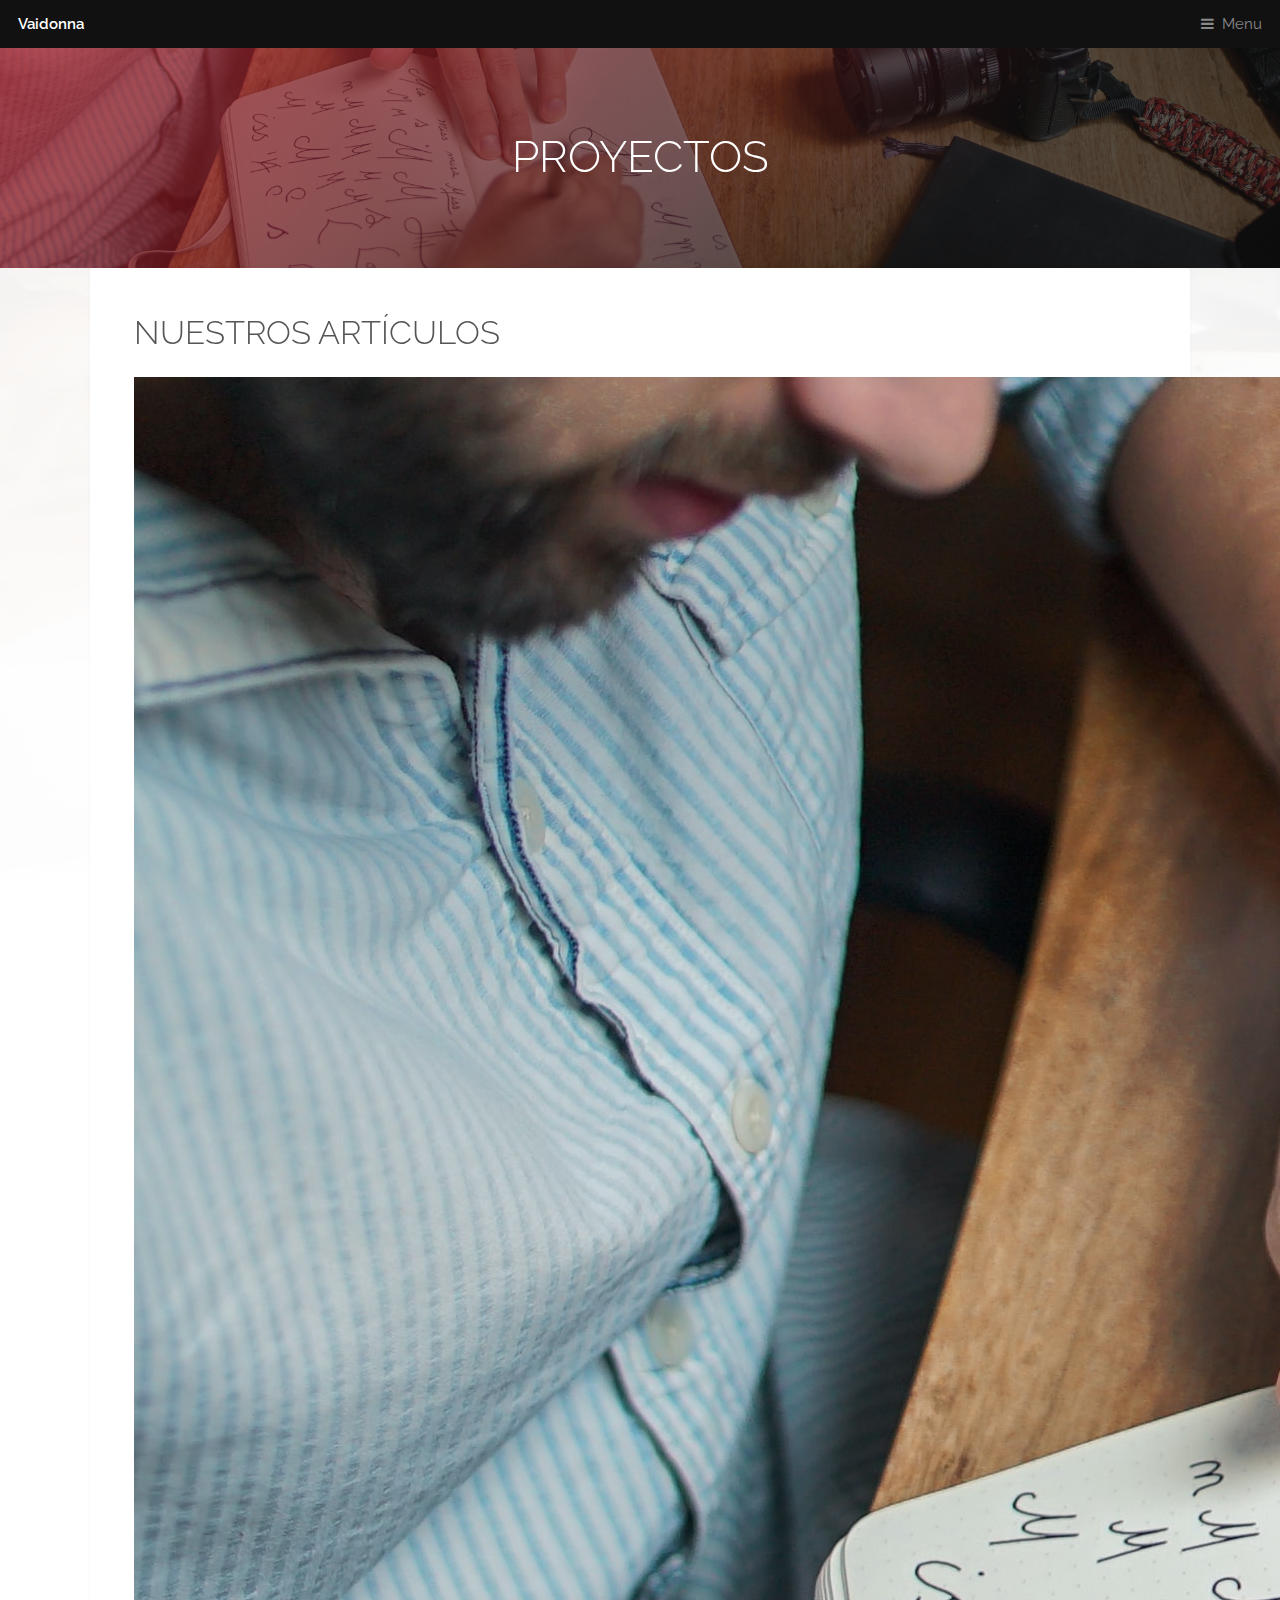
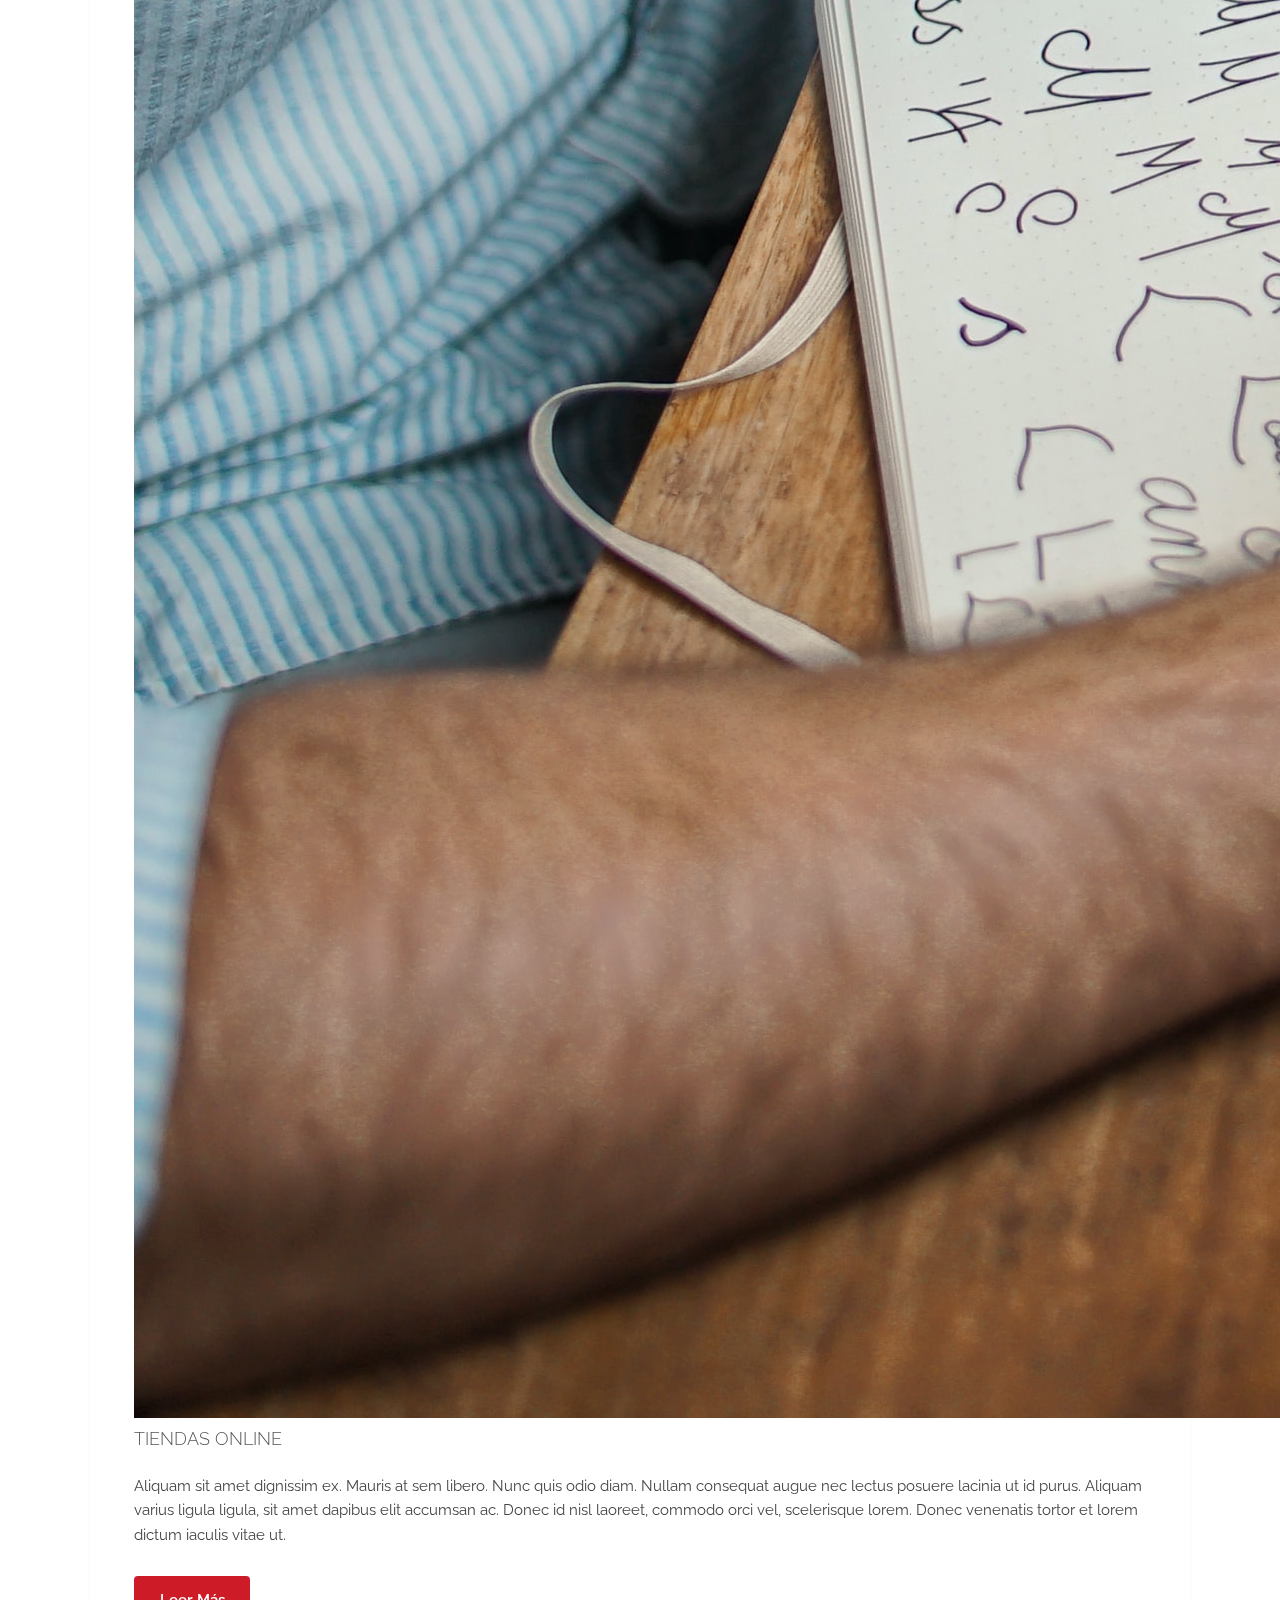
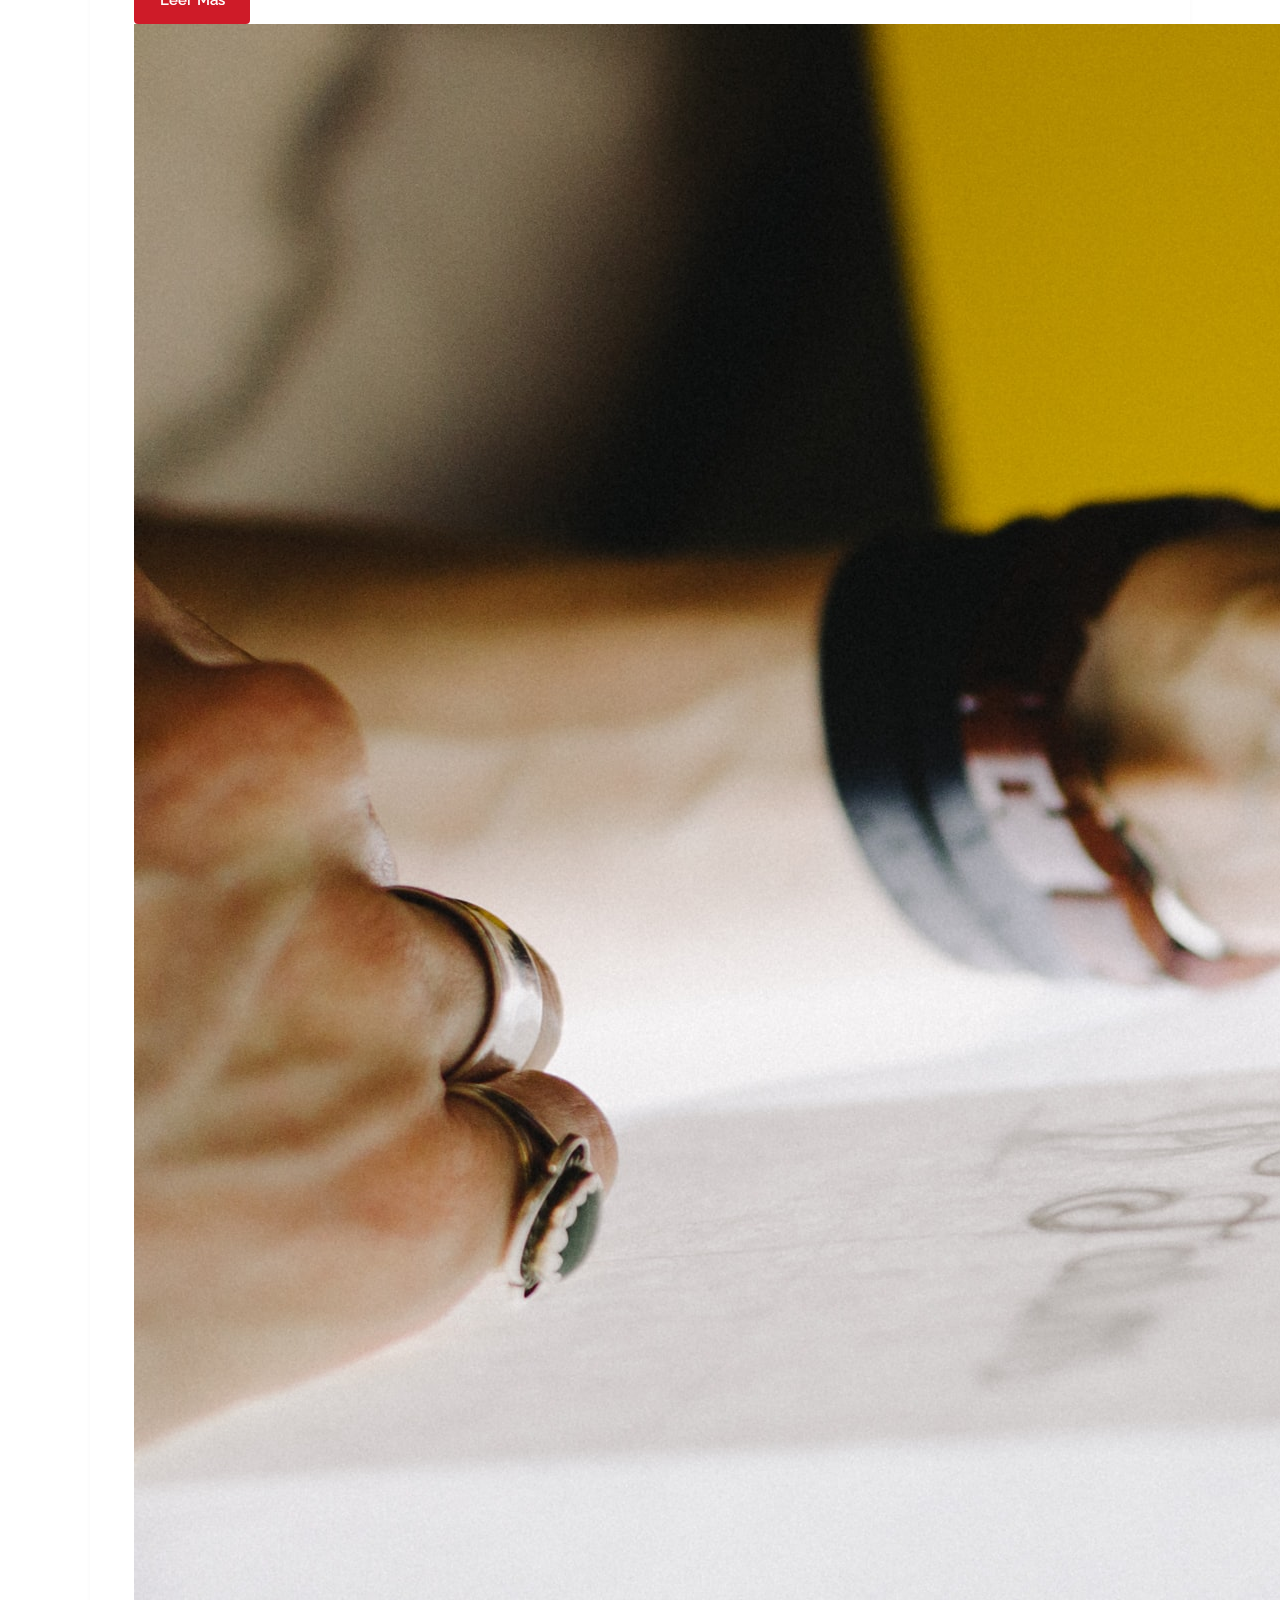
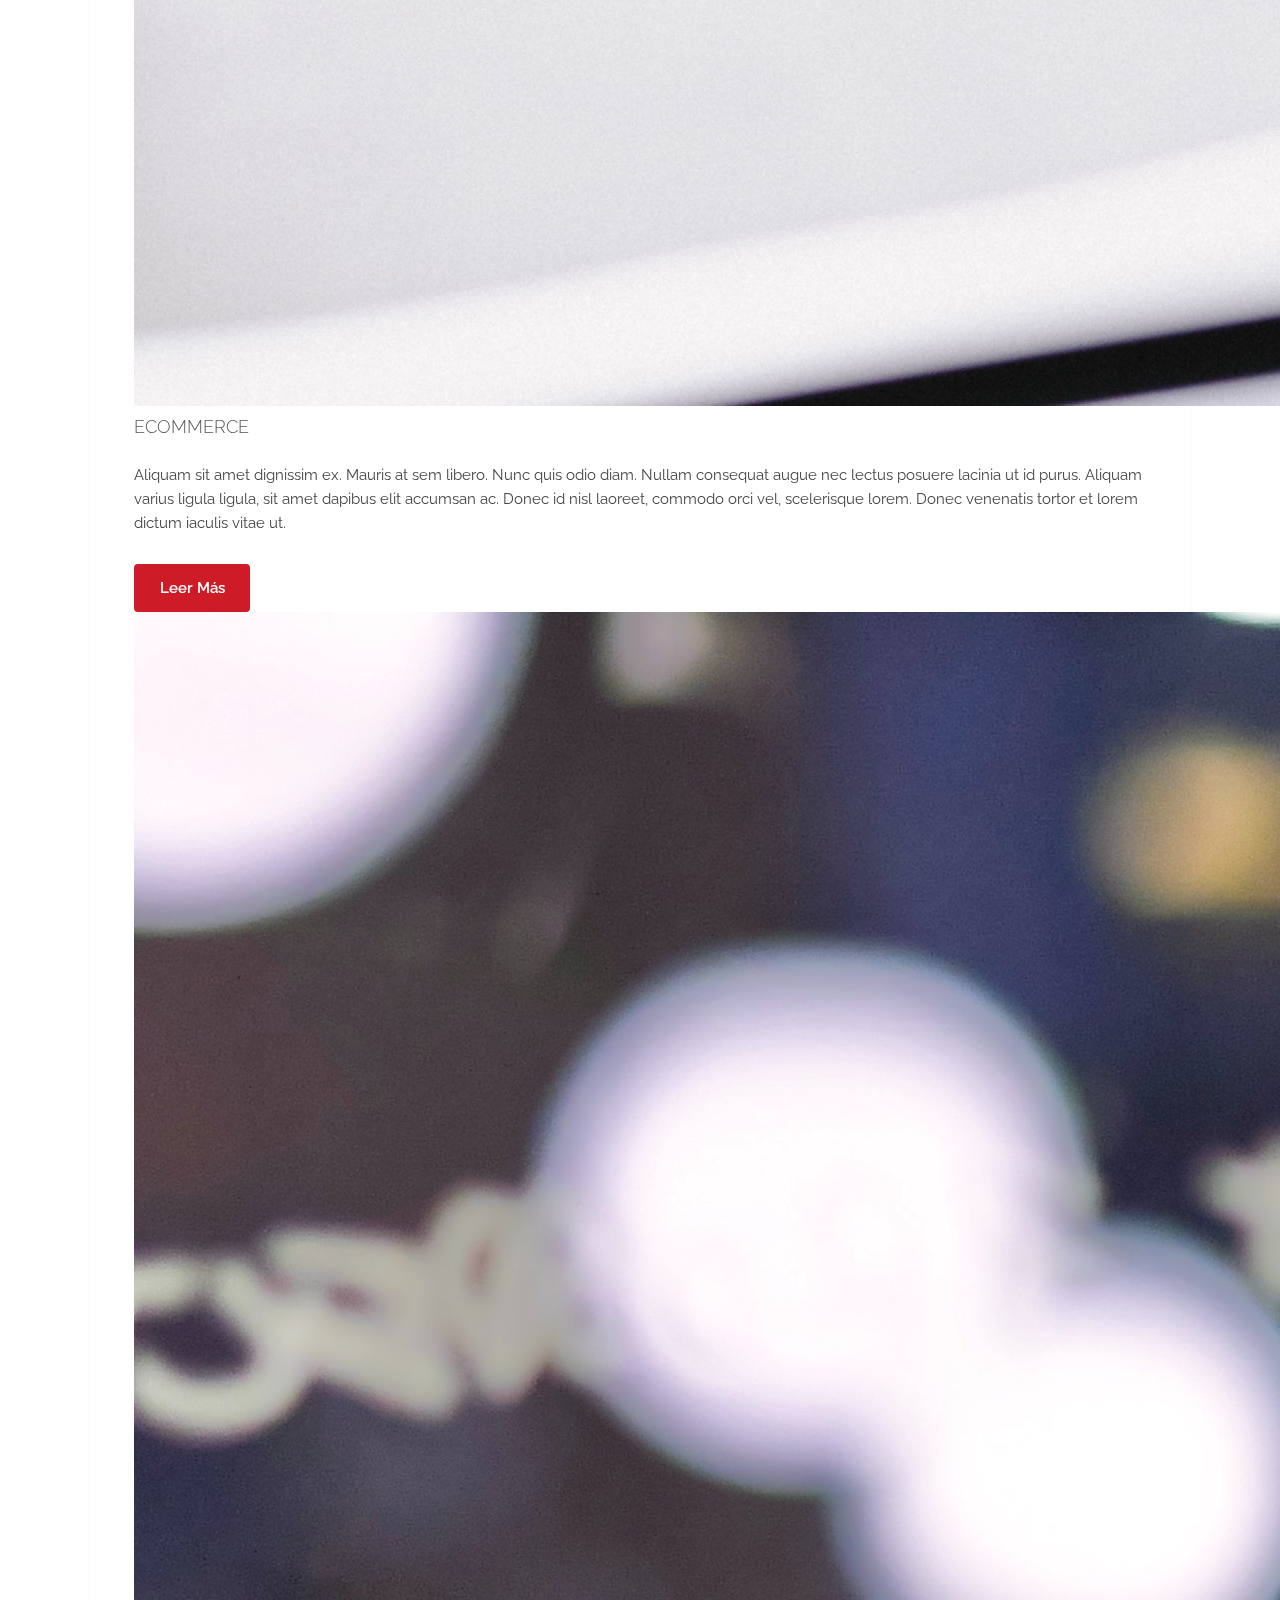
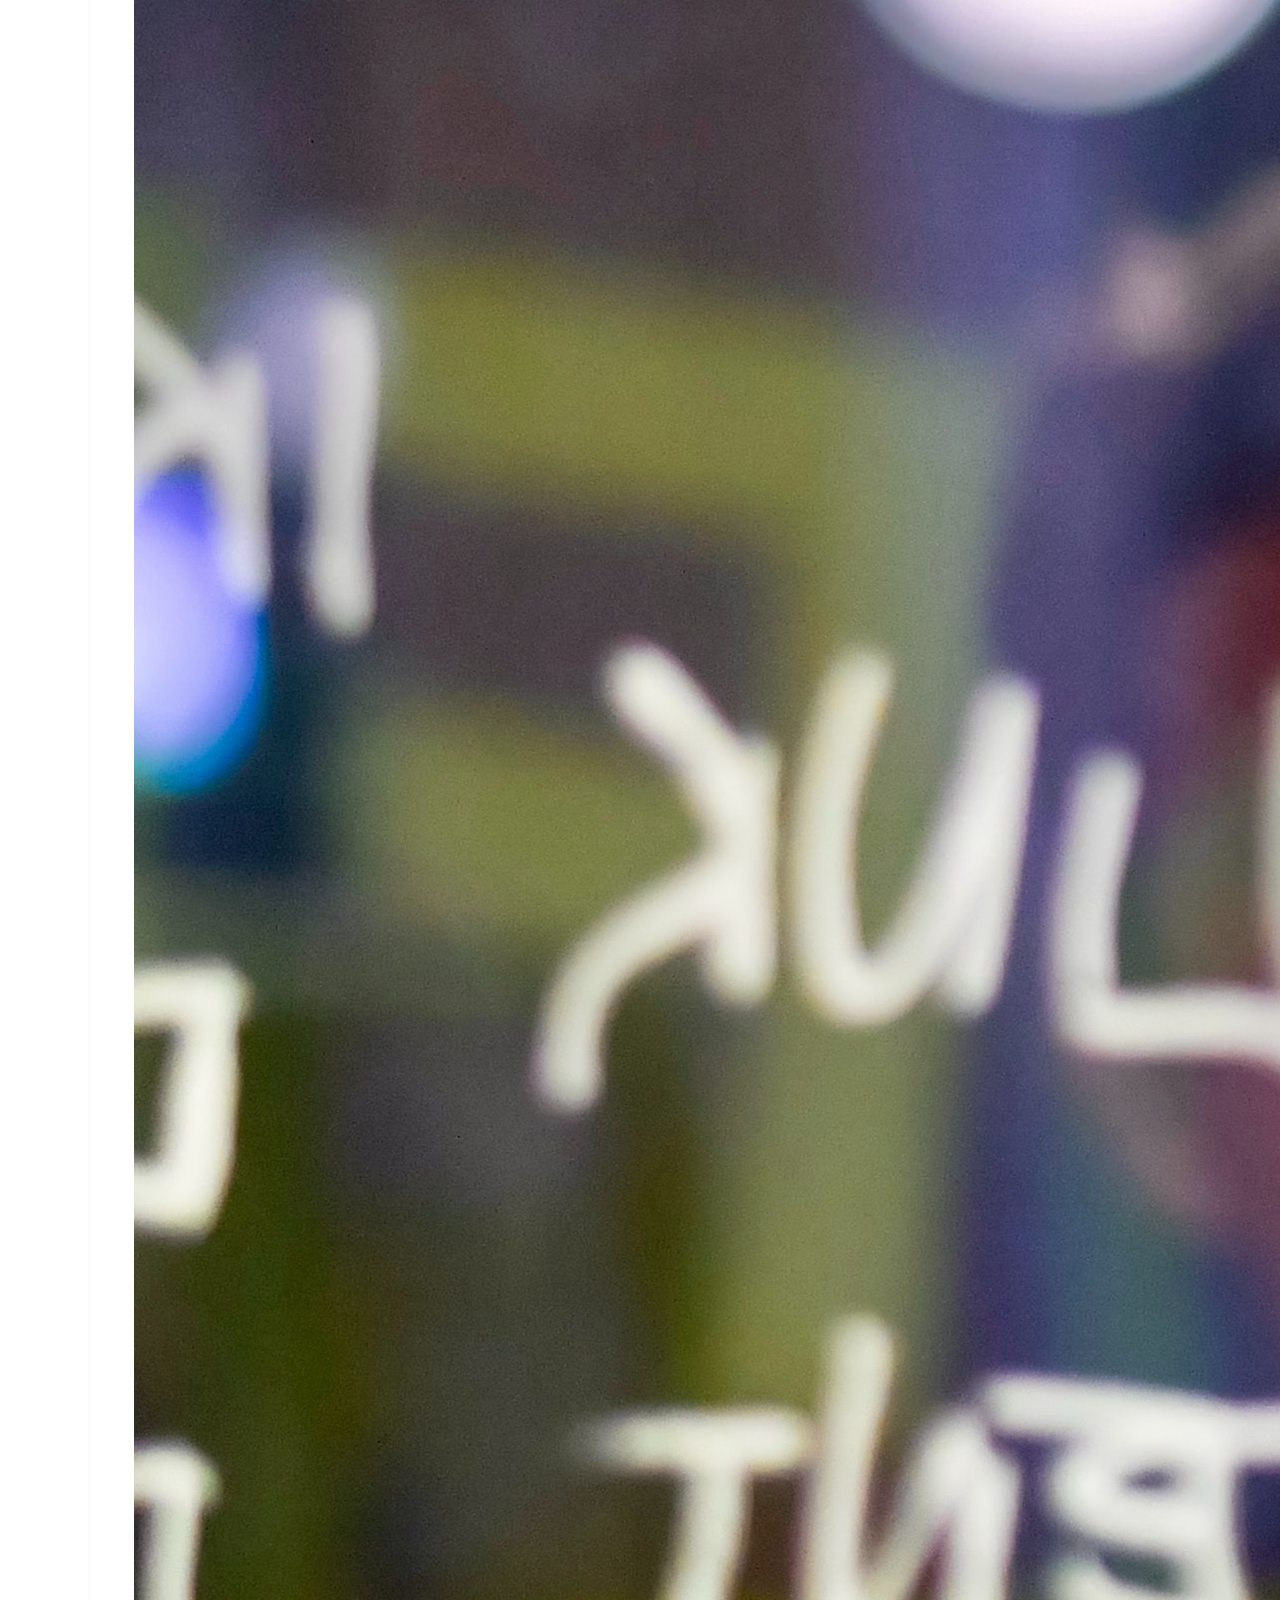
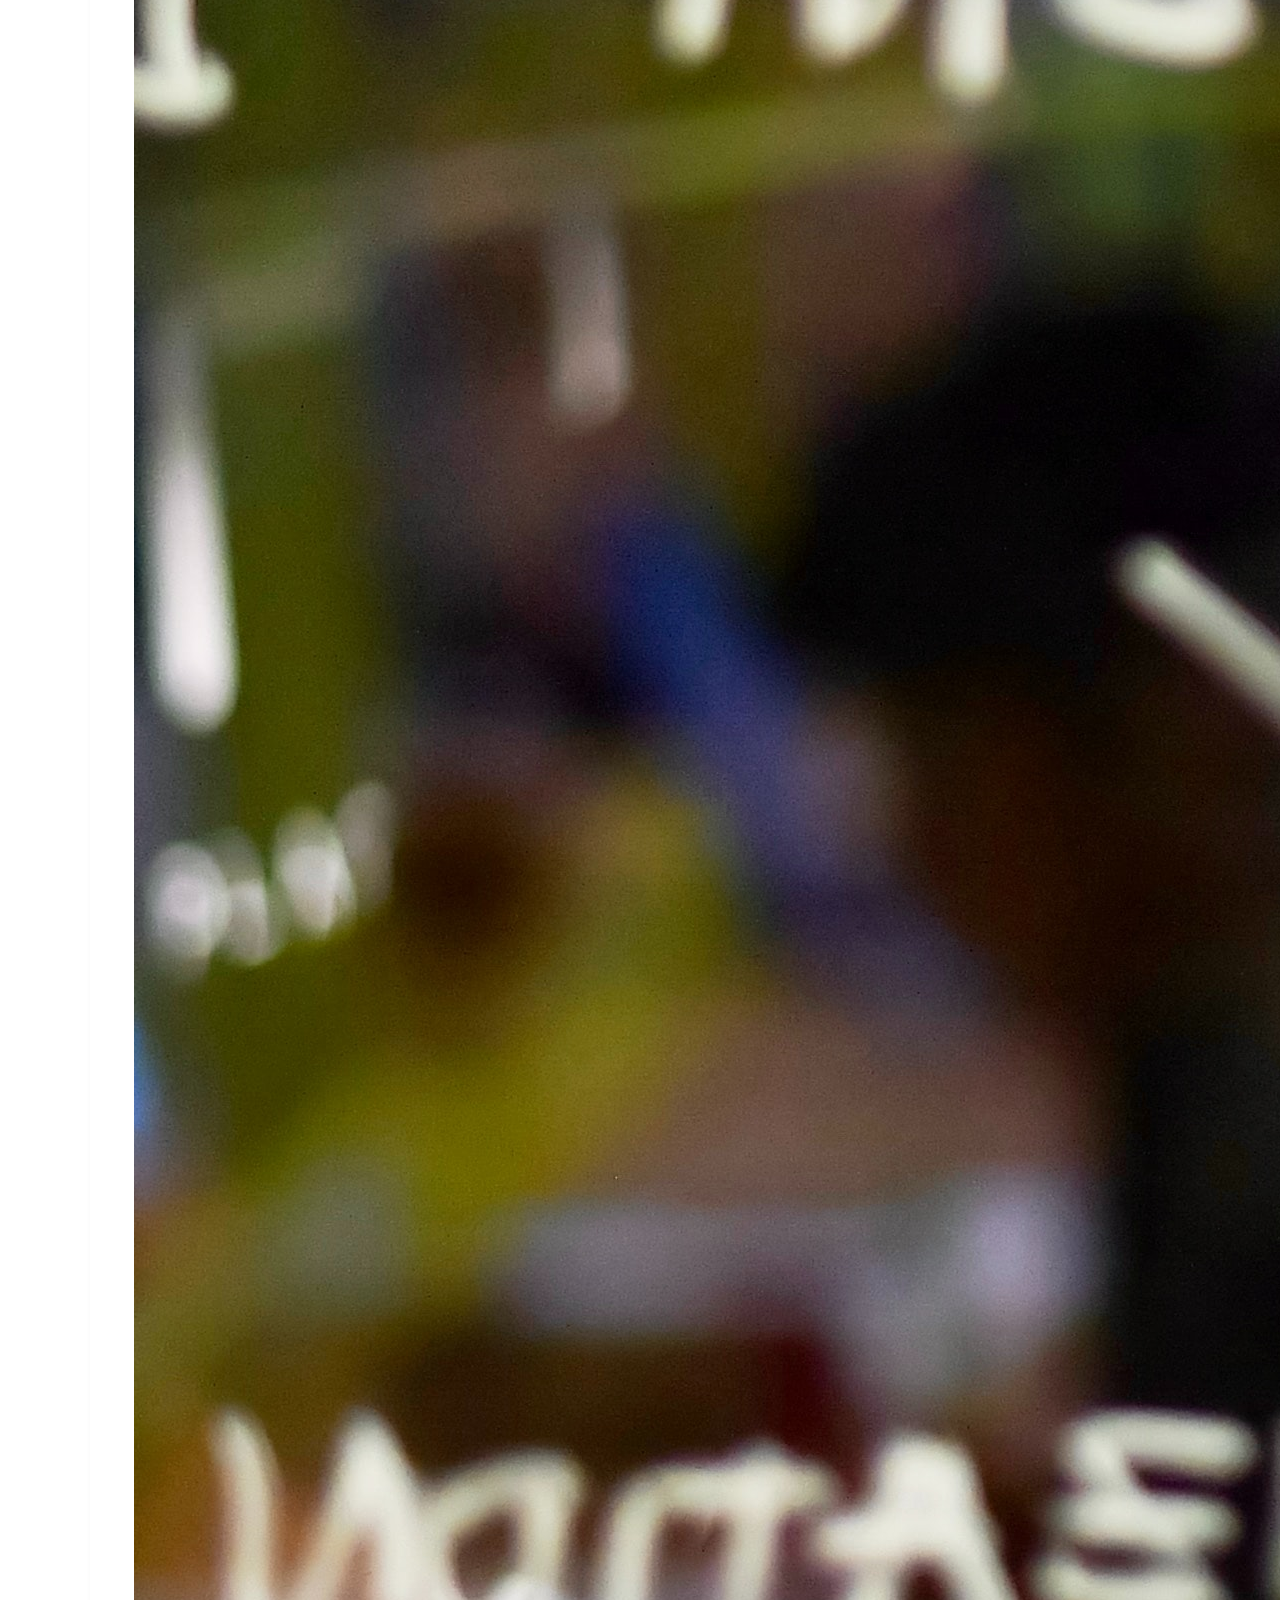
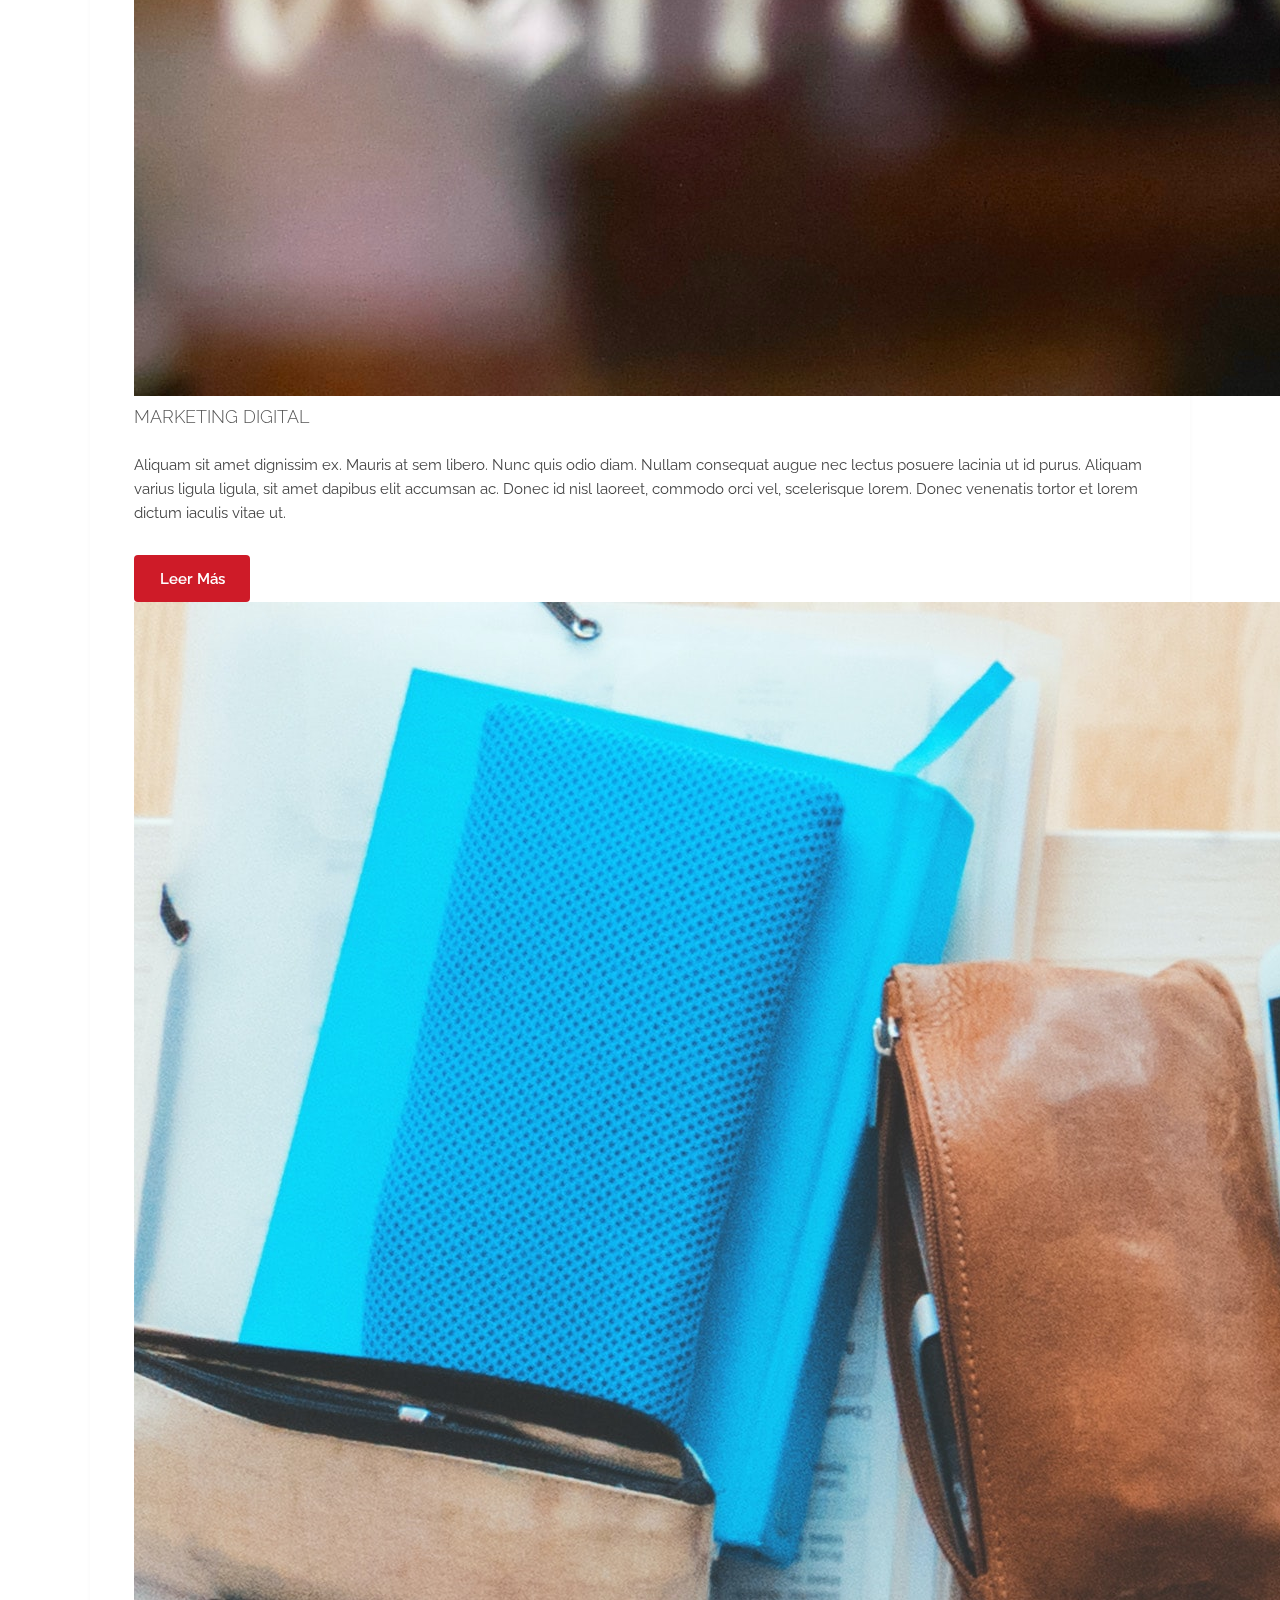
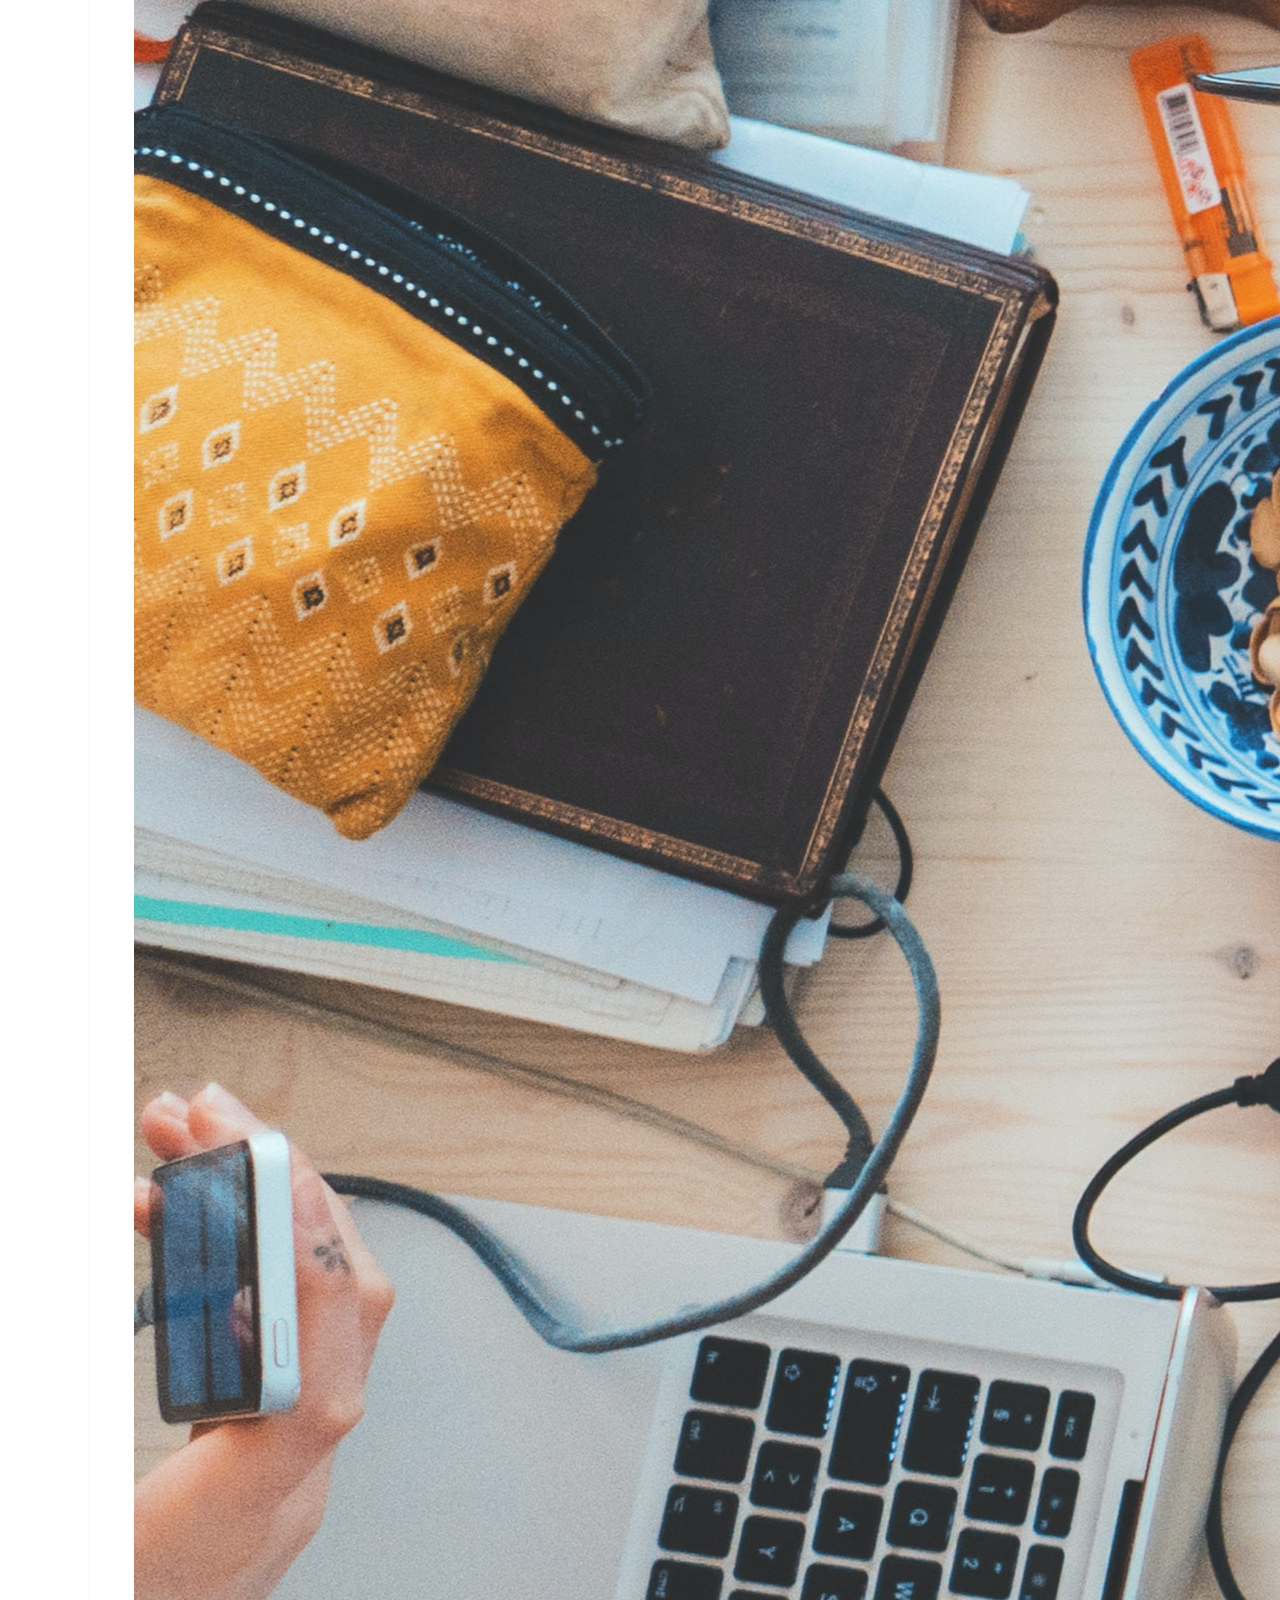
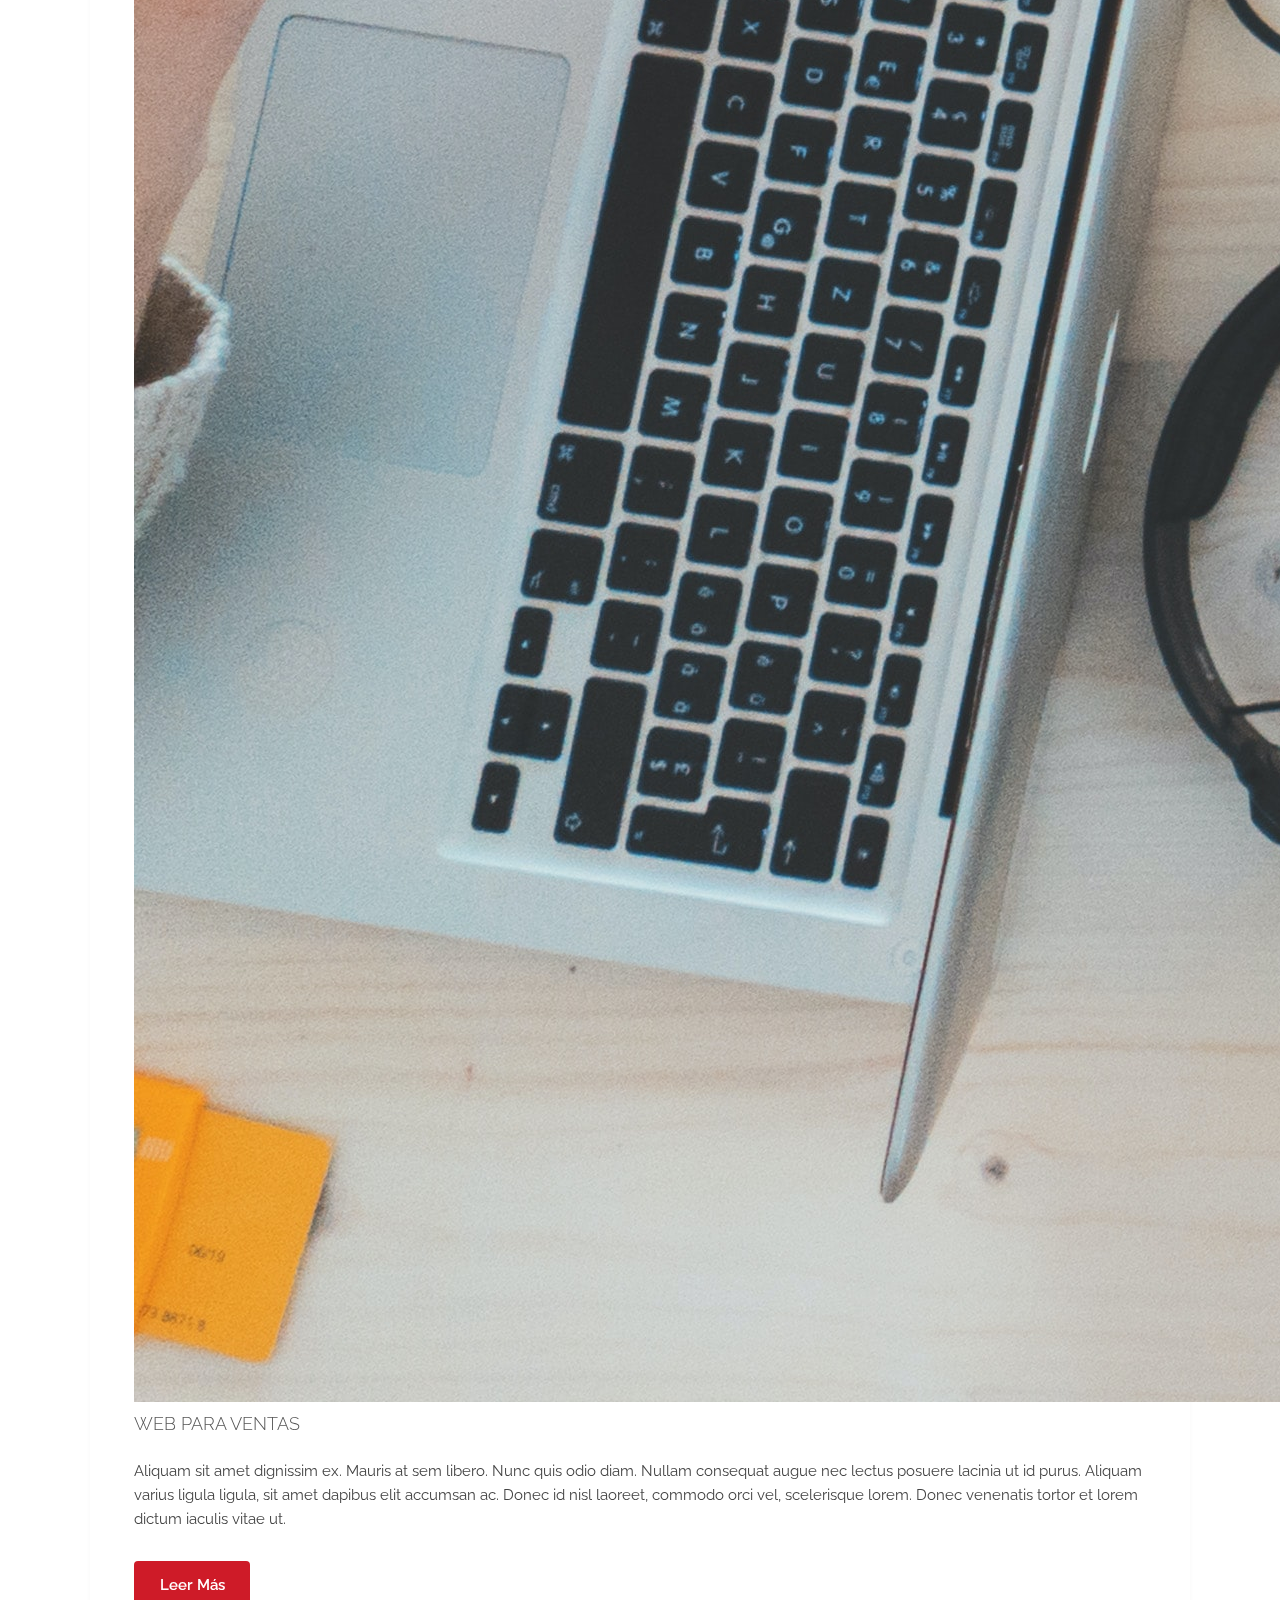
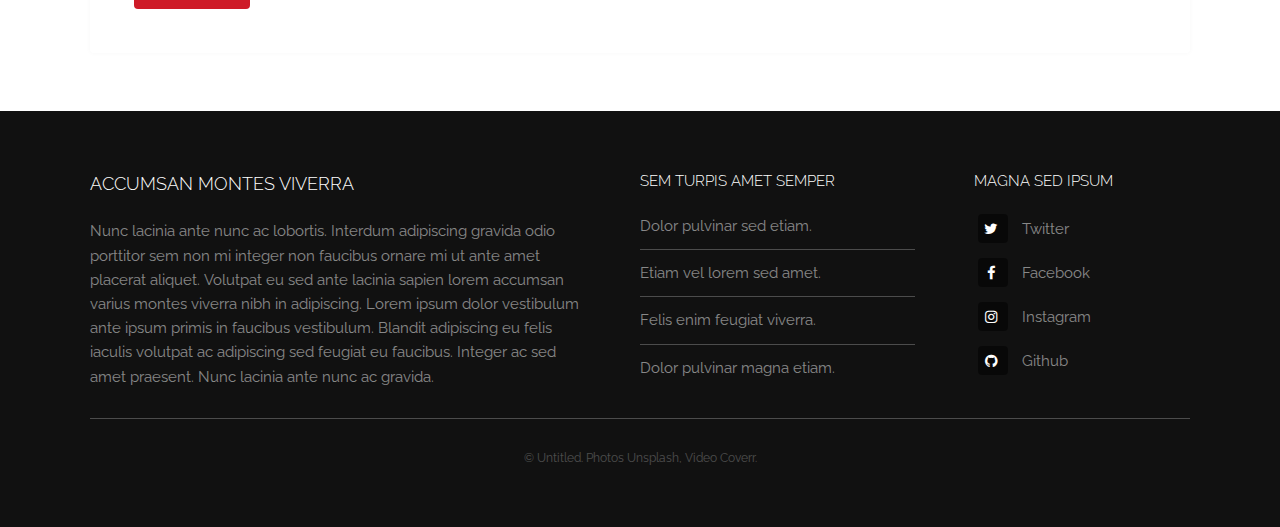
==== blog.html @ f968fe67 "Initial commit" ====
<!DOCTYPE HTML>

<html>
	<head>
		<title>Blog</title>
		<meta charset="utf-8" />
		<meta name="viewport" content="width=device-width, initial-scale=1, user-scalable=no" />
		<meta name="description" content="" />
		<meta name="keywords" content="" />
		<link rel="stylesheet" href="assets/css/main.css" />
	</head>
	<body class="is-preload">

		<!-- Header -->
			<header id="header">
				<a class="logo" href="index.html">Vaidonna</a>
				<nav>
					<a href="#menu">Menu</a>
				</nav>
			</header>

		<!-- Nav -->
		<nav id="menu">
			<ul class="links">
				<li><a href="index.html">Home</a></li>
				<li><a href="elements.html">Elements</a></li>
				<li><a href="nosotros.html">Nosotros</a></li>
				<li><a href="servicios.html">Servicios</a></li>
				<li><a href="proyectos.html">Proyectos</a></li>
				<li><a href="blog.html">Blog</a></li>
				<li><a href="contacto.html">Contacto</a></li>
			</ul>
		</nav>

		<!-- Heading -->
			<div id="heading" >
				<h1>Proyectos</h1>
			</div>

		<!-- Main -->
			<section id="main" class="wrapper">
				<div class="inner">
					<div class="content">
						<header>
							<h2>Nuestros Artículos</h2>

                            <article class="entrada-blog">
                                <div class="imagen">
                                    <img src="images/banner.jpg" alt="imagen Blog">
                                </div><!--imagen-->
                                <div class="contenido-blog">
                                    <h3 class="no-margin">Tiendas online</h3>
                                    <p>Aliquam sit amet dignissim ex. Mauris at sem libero. Nunc quis odio diam. Nullam consequat augue nec lectus posuere lacinia ut id purus. Aliquam varius ligula ligula, sit amet dapibus elit accumsan ac. Donec id nisl laoreet, commodo
                                    orci vel, scelerisque lorem. Donec venenatis tortor et lorem dictum iaculis vitae ut.</p>
                                    <a href="#" class="button primary">Leer Más</a>
                                </div>
                            </article>
                            <article class="entrada-blog">
                                <div class="imagen">
                                    <img src="images/bg.jpg" alt="imagen Blog">
                                </div><!--imagen-->
                                <div class="contenido-blog">
                                    <h3 class="no-margin">Ecommerce</h3>
                                    <p>Aliquam sit amet dignissim ex. Mauris at sem libero. Nunc quis odio diam. Nullam consequat augue nec lectus posuere lacinia ut id purus. Aliquam varius ligula ligula, sit amet dapibus elit accumsan ac. Donec id nisl laoreet, commodo
                                    orci vel, scelerisque lorem. Donec venenatis tortor et lorem dictum iaculis vitae ut.</p>
                                    <a href="#" class="button primary">Leer Más</a>
                                </div>
                            </article>
                            <article class="entrada-blog">
                                <div class="imagen">
                                    <img src="images/marketing digital.jpg" alt="imagen Blog">
                                </div><!--imagen-->
                                <div class="contenido-blog">
                                    <h3 class="no-margin">Marketing Digital</h3>
                                    <p>Aliquam sit amet dignissim ex. Mauris at sem libero. Nunc quis odio diam. Nullam consequat augue nec lectus posuere lacinia ut id purus. Aliquam varius ligula ligula, sit amet dapibus elit accumsan ac. Donec id nisl laoreet, commodo
                                    orci vel, scelerisque lorem. Donec venenatis tortor et lorem dictum iaculis vitae ut.</p>
                                    <a href="#" class="button primary">Leer Más</a>
                                </div>
                            </article>
                            <article class="entrada-blog">
                                <div class="imagen">
                                    <img src="images/ecommerce.jpg" alt="imagen Blog">
                                </div><!--imagen-->
                                <div class="contenido-blog">
                                    <h3 class="no-margin">Web para Ventas</h3>
                                    <p>Aliquam sit amet dignissim ex. Mauris at sem libero. Nunc quis odio diam. Nullam consequat augue nec lectus posuere lacinia ut id purus. Aliquam varius ligula ligula, sit amet dapibus elit accumsan ac. Donec id nisl laoreet, commodo
                                    orci vel, scelerisque lorem. Donec venenatis tortor et lorem dictum iaculis vitae ut.</p>
                                    <a href="#" class="button primary">Leer Más</a>
                                </div>
                            </article>
					</div>
				</div>
			</section>

		<!-- Footer -->
			<footer id="footer">
				<div class="inner">
					<div class="content">
						<section>
							<h3>Accumsan montes viverra</h3>
							<p>Nunc lacinia ante nunc ac lobortis. Interdum adipiscing gravida odio porttitor sem non mi integer non faucibus ornare mi ut ante amet placerat aliquet. Volutpat eu sed ante lacinia sapien lorem accumsan varius montes viverra nibh in adipiscing. Lorem ipsum dolor vestibulum ante ipsum primis in faucibus vestibulum. Blandit adipiscing eu felis iaculis volutpat ac adipiscing sed feugiat eu faucibus. Integer ac sed amet praesent. Nunc lacinia ante nunc ac gravida.</p>
						</section>
						<section>
							<h4>Sem turpis amet semper</h4>
							<ul class="alt">
								<li><a href="#">Dolor pulvinar sed etiam.</a></li>
								<li><a href="#">Etiam vel lorem sed amet.</a></li>
								<li><a href="#">Felis enim feugiat viverra.</a></li>
								<li><a href="#">Dolor pulvinar magna etiam.</a></li>
							</ul>
						</section>
						<section>
							<h4>Magna sed ipsum</h4>
							<ul class="plain">
								<li><a href="#"><i class="icon fa-twitter">&nbsp;</i>Twitter</a></li>
								<li><a href="#"><i class="icon fa-facebook">&nbsp;</i>Facebook</a></li>
								<li><a href="#"><i class="icon fa-instagram">&nbsp;</i>Instagram</a></li>
								<li><a href="#"><i class="icon fa-github">&nbsp;</i>Github</a></li>
							</ul>
						</section>
					</div>
					<div class="copyright">
						&copy; Untitled. Photos <a href="https://unsplash.co">Unsplash</a>, Video <a href="https://coverr.co">Coverr</a>.
					</div>
				</div>
			</footer>

		<!-- Scripts -->
			<script src="assets/js/jquery.min.js"></script>
			<script src="assets/js/browser.min.js"></script>
			<script src="assets/js/breakpoints.min.js"></script>
			<script src="assets/js/util.js"></script>
			<script src="assets/js/main.js"></script>

	</body>
</html>
---- assets/css/main.css ----
@import url(font-awesome.min.css);
@import url("https://fonts.googleapis.com/css?family=Raleway:200,300,400,500,600");
/*
	Industrious by TEMPLATED
	templated.co @templatedco
	Released for free under the Creative Commons Attribution 3.0 license (templated.co/license)
*/
/* Basic */
@-ms-viewport {
  width: device-width; }
body {
  -ms-overflow-style: scrollbar; }

@media screen and (max-width: 480px) {
  html, body {
    min-width: 320px; } }
html {
  box-sizing: border-box; }

*, *:before, *:after {
  box-sizing: inherit; }

body {
  background: #ffffff; }
  body.is-preload *, body.is-preload *:before, body.is-preload *:after {
    -moz-animation: none !important;
    -webkit-animation: none !important;
    -ms-animation: none !important;
    animation: none !important;
    -moz-transition: none !important;
    -webkit-transition: none !important;
    -ms-transition: none !important;
    transition: none !important; }

html, body, div, span, applet, object,
iframe, h1, h2, h3, h4, h5, h6, p, blockquote,
pre, a, abbr, acronym, address, big, cite,
code, del, dfn, em, img, ins, kbd, q, s, samp,
small, strike, strong, sub, sup, tt, var, b,
u, i, center, dl, dt, dd, ol, ul, li, fieldset,
form, label, legend, table, caption, tbody,
tfoot, thead, tr, th, td, article, aside,
canvas, details, embed, figure, figcaption,
footer, header, hgroup, menu, nav, output, ruby,
section, summary, time, mark, audio, video {
  margin: 0;
  padding: 0;
  border: 0;
  font-size: 100%;
  font: inherit;
  vertical-align: baseline; }

article, aside, details, figcaption, figure,
footer, header, hgroup, menu, nav, section {
  display: block; }

body {
  line-height: 1; }

ol, ul {
  list-style: none; }

blockquote, q {
  quotes: none; }
  blockquote:before, blockquote:after, q:before, q:after {
    content: '';
    content: none; }

table {
  border-collapse: collapse;
  border-spacing: 0; }

body {
  -webkit-text-size-adjust: none; }

mark {
  background-color: transparent;
  color: inherit; }

input::-moz-focus-inner {
  border: 0;
  padding: 0; }

input, select, textarea {
  -moz-appearance: none;
  -webkit-appearance: none;
  -ms-appearance: none;
  appearance: none; }

/* Typography */
html {
  font-size: 13pt; }
  @media screen and (max-width: 1680px) {
    html {
      font-size: 11pt; } }
  @media screen and (max-width: 980px) {
    html {
      font-size: 12pt; } }
  @media screen and (max-width: 480px) {
    html {
      font-size: 11pt; } }

body {
  background-color: #ffffff;
  color: #444444; }

body, input, select, textarea {
  font-family: "Raleway", Arial, Helvetica, sans-serif;
  font-weight: 400;
  font-size: 1rem;
  line-height: 1.65; }

a {
  -moz-transition: color 0.2s ease-in-out;
  -webkit-transition: color 0.2s ease-in-out;
  -ms-transition: color 0.2s ease-in-out;
  transition: color 0.2s ease-in-out;
  text-decoration: underline; }
  a:hover {
    text-decoration: none; }

strong, b {
  font-weight: 600; }

em, i {
  font-style: italic; }

p {
  margin: 0 0 2rem 0; }

header.special {
  text-align: center;
  margin-bottom: 4rem; }
  header.special p {
    max-width: 75%;
    margin-left: auto;
    margin-right: auto; }

h1, h2, h3, h4, h5, h6 {
  font-weight: 300;
  line-height: 1.5;
  text-transform: uppercase;
  margin: 0 0 1.5rem 0; }
  h1 a, h2 a, h3 a, h4 a, h5 a, h6 a {
    color: inherit;
    text-decoration: none; }

h1 {
  font-size: 3rem;
  line-height: 1.2; }

h2 {
  font-size: 2.25rem;
  line-height: 1.3; }

h3 {
  font-size: 1.25rem; }

h4 {
  font-size: 1rem; }

h5 {
  font-size: 0.9rem; }

h6 {
  font-size: 0.7rem; }

@media screen and (max-width: 736px) {
  h1 {
    font-size: 2.75rem;
    line-height: 1.3; }

  h2 {
    font-size: 1.75rem;
    line-height: 1.5; }

  h3 {
    font-size: 1.25rem; } }
sub {
  font-size: 0.8rem;
  position: relative;
  top: 0.5rem; }

sup {
  font-size: 0.8rem;
  position: relative;
  top: -0.5rem; }

blockquote {
  border-left: solid 0.5rem;
  font-style: italic;
  margin: 0 0 2rem 0;
  padding: 1rem 0 1rem 2rem; }

code {
  border-radius: 4px;
  border: solid 1px;
  font-family: "Courier New", monospace;
  font-size: 0.9rem;
  margin: 0 0.25rem;
  padding: 0.25rem 0.65rem; }

pre {
  -webkit-overflow-scrolling: touch;
  font-family: "Courier New", monospace;
  font-size: 0.9rem;
  margin: 0 0 2rem 0; }
  pre code {
    display: block;
    line-height: 1.75;
    padding: 1rem 1.5rem;
    overflow-x: auto; }

hr {
  border: 0;
  border-bottom: solid 1px;
  margin: 2rem 0; }
  hr.major {
    margin: 4rem 0; }

input, select, textarea {
  color: #555555; }

a {
  color: #ce1b28; }

strong, b {
  color: #555555; }

h1, h2, h3, h4, h5, h6 {
  color: #555555; }

blockquote {
  border-left-color: rgba(0, 0, 0, 0.25); }

code {
  background: rgba(0, 0, 0, 0.075);
  border-color: rgba(0, 0, 0, 0.25); }

hr {
  border-bottom-color: rgba(0, 0, 0, 0.25); }

/* Inner */
.inner {
  margin: 0 auto;
  width: 75rem;
  max-width: calc(100% - 6rem); }
  @media screen and (max-width: 480px) {
    .inner {
      max-width: calc(100% - 3rem); } }

/* Button */
input[type="submit"],
input[type="reset"],
input[type="button"],
button,
.button {
  -moz-appearance: none;
  -webkit-appearance: none;
  -ms-appearance: none;
  appearance: none;
  -moz-transition: background-color 0.2s ease-in-out, box-shadow 0.2s ease-in-out, color 0.2s ease-in-out;
  -webkit-transition: background-color 0.2s ease-in-out, box-shadow 0.2s ease-in-out, color 0.2s ease-in-out;
  -ms-transition: background-color 0.2s ease-in-out, box-shadow 0.2s ease-in-out, color 0.2s ease-in-out;
  transition: background-color 0.2s ease-in-out, box-shadow 0.2s ease-in-out, color 0.2s ease-in-out;
  border: 0;
  border-radius: 4px;
  cursor: pointer;
  display: inline-block;
  font-weight: 600;
  height: 3.25rem;
  line-height: 3.25rem;
  padding: 0 1.75rem;
  text-align: center;
  text-decoration: none;
  white-space: nowrap; }
  input[type="submit"].small,
  input[type="reset"].small,
  input[type="button"].small,
  button.small,
  .button.small {
    font-size: 0.8rem;
    height: 2.4375rem;
    line-height: 2.4375rem;
    padding: 0 1.25rem; }
  input[type="submit"].large,
  input[type="reset"].large,
  input[type="button"].large,
  button.large,
  .button.large {
    font-size: 1.35rem;
    height: 4.0625rem;
    line-height: 4.0625rem;
    padding: 0 2rem; }
  input[type="submit"].wide,
  input[type="reset"].wide,
  input[type="button"].wide,
  button.wide,
  .button.wide {
    min-width: 13rem; }
  input[type="submit"].icon:before,
  input[type="reset"].icon:before,
  input[type="button"].icon:before,
  button.icon:before,
  .button.icon:before {
    margin-right: 0.5rem; }
  input[type="submit"].fit,
  input[type="reset"].fit,
  input[type="button"].fit,
  button.fit,
  .button.fit {
    width: 100%; }
  input[type="submit"].disabled, input[type="submit"]:disabled,
  input[type="reset"].disabled,
  input[type="reset"]:disabled,
  input[type="button"].disabled,
  input[type="button"]:disabled,
  button.disabled,
  button:disabled,
  .button.disabled,
  .button:disabled {
    pointer-events: none;
    opacity: 0.25; }

input[type="submit"],
input[type="reset"],
input[type="button"],
button,
.button {
  background-color: transparent;
  box-shadow: inset 0 0 0 1px #555555;
  color: #555555 !important; }
  input[type="submit"]:hover,
  input[type="reset"]:hover,
  input[type="button"]:hover,
  button:hover,
  .button:hover {
    box-shadow: inset 0 0 0 1px #ce1b28;
    color: #ce1b28 !important; }
    input[type="submit"]:hover:active,
    input[type="reset"]:hover:active,
    input[type="button"]:hover:active,
    button:hover:active,
    .button:hover:active {
      background-color: rgba(206, 27, 40, 0.25); }
  input[type="submit"].primary,
  input[type="reset"].primary,
  input[type="button"].primary,
  button.primary,
  .button.primary {
    box-shadow: none;
    background-color: #ce1b28;
    color: #ffffff !important; }
    input[type="submit"].primary:hover,
    input[type="reset"].primary:hover,
    input[type="button"].primary:hover,
    button.primary:hover,
    .button.primary:hover {
      background-color: #e2212f;
      box-shadow: none; }
      input[type="submit"].primary:hover:active,
      input[type="reset"].primary:hover:active,
      input[type="button"].primary:hover:active,
      button.primary:hover:active,
      .button.primary:hover:active {
        background-color: #b71824; }

/* Form */
form {
  margin: 0 0 2rem 0; }

input[type="text"],
input[type="password"],
input[type="email"],
input[type="tel"],
input[type="search"],
input[type="url"],
select,
textarea {
  -moz-appearance: none;
  -webkit-appearance: none;
  -ms-appearance: none;
  appearance: none;
  border-radius: 4px;
  border: none;
  border: solid 1px;
  color: inherit;
  display: block;
  outline: 0;
  padding: 0 1rem;
  text-decoration: none;
  width: 100%; }
  input[type="text"]:invalid,
  input[type="password"]:invalid,
  input[type="email"]:invalid,
  input[type="tel"]:invalid,
  input[type="search"]:invalid,
  input[type="url"]:invalid,
  select:invalid,
  textarea:invalid {
    box-shadow: none; }

label {
  display: block;
  font-size: 1rem;
  font-weight: 600;
  margin: 0 0 1rem 0; }

input[type="text"],
input[type="password"],
input[type="email"],
input[type="tel"],
input[type="search"],
input[type="url"] {
  height: 3.25rem; }

select {
  background-size: 1.25rem;
  background-repeat: no-repeat;
  background-position: calc(100% - 1rem) center;
  height: 3.25rem;
  padding-right: 3.25rem;
  text-overflow: ellipsis; }
  select:focus::-ms-value {
    background-color: transparent; }
  select::-ms-expand {
    display: none; }

textarea {
  padding: 0.75rem 1rem; }

input[type="checkbox"],
input[type="radio"] {
  -moz-appearance: none;
  -webkit-appearance: none;
  -ms-appearance: none;
  appearance: none;
  display: block;
  float: left;
  margin-right: -2rem;
  opacity: 0;
  width: 1rem;
  z-index: -1; }
  input[type="checkbox"] + label,
  input[type="radio"] + label {
    text-decoration: none;
    cursor: pointer;
    display: inline-block;
    font-size: 1rem;
    font-weight: 400;
    padding-left: 2.825rem;
    padding-right: 0.875rem;
    position: relative; }
    input[type="checkbox"] + label:before,
    input[type="radio"] + label:before {
      -moz-osx-font-smoothing: grayscale;
      -webkit-font-smoothing: antialiased;
      font-family: FontAwesome;
      font-style: normal;
      font-weight: normal;
      text-transform: none !important; }
    input[type="checkbox"] + label:before,
    input[type="radio"] + label:before {
      border-radius: 4px;
      border: solid 1px;
      content: '';
      display: inline-block;
      height: 1.95rem;
      left: 0;
      line-height: 1.86875rem;
      position: absolute;
      text-align: center;
      top: -0.1625rem;
      width: 1.95rem; }
  input[type="checkbox"]:checked + label:before,
  input[type="radio"]:checked + label:before {
    content: '\f00c'; }

input[type="checkbox"] + label:before {
  border-radius: 4px; }

input[type="radio"] + label:before {
  border-radius: 100%; }

::-webkit-input-placeholder {
  opacity: 1.0; }

:-moz-placeholder {
  opacity: 1.0; }

::-moz-placeholder {
  opacity: 1.0; }

:-ms-input-placeholder {
  opacity: 1.0; }

label {
  color: #555555; }

input[type="text"],
input[type="password"],
input[type="email"],
input[type="tel"],
input[type="search"],
input[type="url"],
select,
textarea {
  background-color: rgba(0, 0, 0, 0.075);
  border-color: rgba(0, 0, 0, 0.25); }
  input[type="text"]:focus,
  input[type="password"]:focus,
  input[type="email"]:focus,
  input[type="tel"]:focus,
  input[type="search"]:focus,
  input[type="url"]:focus,
  select:focus,
  textarea:focus {
    border-color: #ce1b28;
    box-shadow: 0 0 0 1px #ce1b28; }

select {
  background-image: url("data:image/svg+xml;charset=utf8,%3Csvg xmlns='http://www.w3.org/2000/svg' width='40' height='40' preserveAspectRatio='none' viewBox='0 0 40 40'%3E%3Cpath d='M9.4,12.3l10.4,10.4l10.4-10.4c0.2-0.2,0.5-0.4,0.9-0.4c0.3,0,0.6,0.1,0.9,0.4l3.3,3.3c0.2,0.2,0.4,0.5,0.4,0.9 c0,0.4-0.1,0.6-0.4,0.9L20.7,31.9c-0.2,0.2-0.5,0.4-0.9,0.4c-0.3,0-0.6-0.1-0.9-0.4L4.3,17.3c-0.2-0.2-0.4-0.5-0.4-0.9 c0-0.4,0.1-0.6,0.4-0.9l3.3-3.3c0.2-0.2,0.5-0.4,0.9-0.4S9.1,12.1,9.4,12.3z' fill='rgba(0, 0, 0, 0.25)' /%3E%3C/svg%3E"); }
  select option {
    color: #444444;
    background-color: #ffffff; }

input[type="checkbox"] + label,
input[type="radio"] + label {
  color: #444444; }
  input[type="checkbox"] + label:before,
  input[type="radio"] + label:before {
    background: rgba(0, 0, 0, 0.075);
    border-color: rgba(0, 0, 0, 0.25); }
input[type="checkbox"]:checked + label:before,
input[type="radio"]:checked + label:before {
  background-color: #ce1b28;
  border-color: #ce1b28;
  color: #ffffff; }
input[type="checkbox"]:focus + label:before,
input[type="radio"]:focus + label:before {
  border-color: #ce1b28;
  box-shadow: 0 0 0 1px #ce1b28; }

::-webkit-input-placeholder {
  color: #bbbbbb !important; }

:-moz-placeholder {
  color: #bbbbbb !important; }

::-moz-placeholder {
  color: #bbbbbb !important; }

:-ms-input-placeholder {
  color: #bbbbbb !important; }

/* List */
ol {
  list-style: decimal;
  margin: 0 0 2rem 0;
  padding-left: 1.25rem; }
  ol li {
    padding-left: 0.25rem; }

ul {
  list-style: disc;
  margin: 0 0 2rem 0;
  padding-left: 1rem; }
  ul li {
    padding-left: 0.325rem; }
  ul.plain {
    list-style: none;
    padding-left: 0; }
    ul.plain li {
      margin-bottom: 1rem; }
      ul.plain li .icon {
        border-radius: 4px;
        color: #ffffff;
        display: inline-block;
        margin-right: 1rem;
        text-align: center;
        width: 2rem;
        height: 2rem;
        line-height: 2rem;
        background: rgba(0, 0, 0, 0.5); }
  ul.alt {
    list-style: none;
    padding-left: 0; }
    ul.alt li {
      border-top: solid 1px;
      padding: 0.75rem 0; }
      ul.alt li:first-child {
        border-top: 0;
        padding-top: 0; }
      ul.alt li:last-child {
        padding-bottom: 0; }

dl {
  margin: 0 0 2rem 0; }
  dl dt {
    display: block;
    font-weight: 600;
    margin: 0 0 1rem 0; }
  dl dd {
    margin-left: 1.5rem; }

ul.alt li {
  border-top-color: rgba(0, 0, 0, 0.25); }

/* Table */
.table-wrapper {
  -webkit-overflow-scrolling: touch;
  overflow-x: auto; }

table {
  margin: 0 0 2rem 0;
  width: 100%; }
  table tbody tr {
    border: solid 1px;
    border-left: 0;
    border-right: 0; }
  table td {
    padding: 0.75rem 0.75rem; }
  table th {
    font-size: 0.9rem;
    font-weight: 600;
    padding: 0 0.75rem 0.75rem 0.75rem;
    text-align: left; }
  table thead {
    border-bottom: solid 2px; }
  table tfoot {
    border-top: solid 2px; }
  table.alt {
    border-collapse: separate; }
    table.alt tbody tr td {
      border: solid 1px;
      border-left-width: 0;
      border-top-width: 0; }
      table.alt tbody tr td:first-child {
        border-left-width: 1px; }
    table.alt tbody tr:first-child td {
      border-top-width: 1px; }
    table.alt thead {
      border-bottom: 0; }
    table.alt tfoot {
      border-top: 0; }

table tbody tr {
  border-color: rgba(0, 0, 0, 0.25); }
  table tbody tr:nth-child(2n + 1) {
    background-color: rgba(0, 0, 0, 0.075); }
table th {
  color: #555555; }
table thead {
  border-bottom-color: rgba(0, 0, 0, 0.25); }
table tfoot {
  border-top-color: rgba(0, 0, 0, 0.25); }
table.alt tbody tr td {
  border-color: rgba(0, 0, 0, 0.25); }

/* Highlights */
.highlights {
  width: 100%;
  margin: 2.5rem 0;
  display: -moz-flex;
  display: -webkit-flex;
  display: -ms-flex;
  display: flex;
  -moz-flex-wrap: wrap;
  -webkit-flex-wrap: wrap;
  -ms-flex-wrap: wrap;
  flex-wrap: wrap;
  -moz-align-items: -moz-stretch;
  -webkit-align-items: -webkit-stretch;
  -ms-align-items: -ms-stretch;
  align-items: stretch; }
  .highlights > * {
    -moz-flex-shrink: 1;
    -webkit-flex-shrink: 1;
    -ms-flex-shrink: 1;
    flex-shrink: 1;
    -moz-flex-grow: 0;
    -webkit-flex-grow: 0;
    -ms-flex-grow: 0;
    flex-grow: 0; }
  .highlights > * {
    width: 33.3333333333%; }
  .highlights > * {
    padding: 1.5rem;
    width: calc(33.3333333333% + 1rem); }
  .highlights > :nth-child(-n + 3) {
    padding-top: 0; }
  .highlights > :nth-last-child(-n + 3) {
    padding-bottom: 0; }
  .highlights > :nth-child(3n + 1) {
    padding-left: 0; }
  .highlights > :nth-child(3n) {
    padding-right: 0; }
  .highlights > :nth-child(3n + 1),
  .highlights > :nth-child(3n) {
    width: calc(33.3333333333% + -0.5rem); }
  .highlights .content {
    border-radius: 4px;
    height: 100%;
    padding: 3rem;
    text-align: center; }
    .highlights .content .icon {
      font-size: 5rem; }
  .highlights > div > :last-child {
    margin-bottom: 0; }
  @media screen and (max-width: 980px) {
    .highlights > * {
      width: 50%; }
    .highlights > * {
      padding: 1rem;
      width: calc(33.3333333333% + 0.6666666667rem); }
    .highlights > :nth-child(-n + 3) {
      padding-top: 1rem; }
    .highlights > :nth-last-child(-n + 3) {
      padding-bottom: 1rem; }
    .highlights > :nth-child(3n + 1) {
      padding-left: 1rem; }
    .highlights > :nth-child(3n) {
      padding-right: 1rem; }
    .highlights > :nth-child(3n + 1),
    .highlights > :nth-child(3n) {
      padding: 1rem;
      width: calc(50% + 1rem); }
    .highlights > * {
      padding: 1rem;
      width: calc(50% + 1rem); }
    .highlights > :nth-child(-n + 2) {
      padding-top: 0; }
    .highlights > :nth-last-child(-n + 2) {
      padding-bottom: 0; }
    .highlights > :nth-child(2n + 1) {
      padding-left: 0; }
    .highlights > :nth-child(2n) {
      padding-right: 0; }
    .highlights > :nth-child(2n + 1),
    .highlights > :nth-child(2n) {
      width: calc(50% + 0rem); }
    .highlights .content {
      padding: 2rem; } }
  @media screen and (max-width: 736px) {
    .highlights > * {
      width: 100%; }
    .highlights > * {
      padding: 1rem;
      width: calc(33.3333333333% + 0.6666666667rem); }
    .highlights > :nth-child(-n + 3) {
      padding-top: 1rem; }
    .highlights > :nth-last-child(-n + 3) {
      padding-bottom: 1rem; }
    .highlights > :nth-child(3n + 1) {
      padding-left: 1rem; }
    .highlights > :nth-child(3n) {
      padding-right: 1rem; }
    .highlights > :nth-child(3n + 1),
    .highlights > :nth-child(3n) {
      padding: 1rem;
      width: calc(100% + 2rem); }
    .highlights > * {
      padding: 1rem;
      width: calc(50% + 1rem); }
    .highlights > :nth-child(-n + 2) {
      padding-top: 1rem; }
    .highlights > :nth-last-child(-n + 2) {
      padding-bottom: 1rem; }
    .highlights > :nth-child(2n + 1) {
      padding-left: 1rem; }
    .highlights > :nth-child(2n) {
      padding-right: 1rem; }
    .highlights > :nth-child(2n + 1),
    .highlights > :nth-child(2n) {
      padding: 1rem;
      width: calc(100% + 2rem); }
    .highlights > * {
      padding: 1rem;
      width: calc(100% + 2rem); }
    .highlights > :nth-child(-n + 1) {
      padding-top: 0; }
    .highlights > :nth-last-child(-n + 1) {
      padding-bottom: 0; }
    .highlights > :nth-child(1n + 1) {
      padding-left: 0; }
    .highlights > :nth-child(1n) {
      padding-right: 0; }
    .highlights > :nth-child(1n + 1),
    .highlights > :nth-child(1n) {
      width: calc(100% + 1rem); } }

.highlights .content {
  background: #ffffff;
  box-shadow: 0px 0px 4px 1px rgba(0, 0, 0, 0.025); }

/* Testimonials */
.testimonials {
  margin: 2.5rem 0;
  width: 100%;
  display: -moz-flex;
  display: -webkit-flex;
  display: -ms-flex;
  display: flex;
  -moz-flex-wrap: wrap;
  -webkit-flex-wrap: wrap;
  -ms-flex-wrap: wrap;
  flex-wrap: wrap;
  -moz-align-items: -moz-stretch;
  -webkit-align-items: -webkit-stretch;
  -ms-align-items: -ms-stretch;
  align-items: stretch; }
  .testimonials > * {
    -moz-flex-shrink: 1;
    -webkit-flex-shrink: 1;
    -ms-flex-shrink: 1;
    flex-shrink: 1;
    -moz-flex-grow: 0;
    -webkit-flex-grow: 0;
    -ms-flex-grow: 0;
    flex-grow: 0; }
  .testimonials > * {
    width: 33.3333333333%; }
  .testimonials > * {
    padding: 1.5rem;
    width: calc(33.3333333333% + 1rem); }
  .testimonials > :nth-child(-n + 3) {
    padding-top: 0; }
  .testimonials > :nth-last-child(-n + 3) {
    padding-bottom: 0; }
  .testimonials > :nth-child(3n + 1) {
    padding-left: 0; }
  .testimonials > :nth-child(3n) {
    padding-right: 0; }
  .testimonials > :nth-child(3n + 1),
  .testimonials > :nth-child(3n) {
    width: calc(33.3333333333% + -0.5rem); }
  .testimonials .content {
    border-radius: 4px;
    height: 100%;
    padding: 3rem; }
    .testimonials .content .author {
      display: -moz-flex;
      display: -webkit-flex;
      display: -ms-flex;
      display: flex;
      -moz-align-items: center;
      -webkit-align-items: center;
      -ms-align-items: center;
      align-items: center; }
      .testimonials .content .author blockquote {
        margin: 0; }
      .testimonials .content .author .image {
        margin-right: 2rem;
        width: 20%; }
        .testimonials .content .author .image img {
          border-radius: 100%;
          max-width: 100%; }
    .testimonials .content .credit {
      font-size: 0.75rem; }
    .testimonials .content p:last-child {
      margin: 0; }
  .testimonials > div > :last-child {
    margin-bottom: 0; }
  @media screen and (max-width: 980px) {
    .testimonials > * {
      width: 50%; }
    .testimonials > * {
      padding: 1rem;
      width: calc(33.3333333333% + 0.6666666667rem); }
    .testimonials > :nth-child(-n + 3) {
      padding-top: 1rem; }
    .testimonials > :nth-last-child(-n + 3) {
      padding-bottom: 1rem; }
    .testimonials > :nth-child(3n + 1) {
      padding-left: 1rem; }
    .testimonials > :nth-child(3n) {
      padding-right: 1rem; }
    .testimonials > :nth-child(3n + 1),
    .testimonials > :nth-child(3n) {
      padding: 1rem;
      width: calc(50% + 1rem); }
    .testimonials > * {
      padding: 1rem;
      width: calc(50% + 1rem); }
    .testimonials > :nth-child(-n + 2) {
      padding-top: 0; }
    .testimonials > :nth-last-child(-n + 2) {
      padding-bottom: 0; }
    .testimonials > :nth-child(2n + 1) {
      padding-left: 0; }
    .testimonials > :nth-child(2n) {
      padding-right: 0; }
    .testimonials > :nth-child(2n + 1),
    .testimonials > :nth-child(2n) {
      width: calc(50% + 0rem); }
    .testimonials .content {
      padding: 2rem; } }
  @media screen and (max-width: 736px) {
    .testimonials > * {
      width: 100%; }
    .testimonials > * {
      padding: 1rem;
      width: calc(33.3333333333% + 0.6666666667rem); }
    .testimonials > :nth-child(-n + 3) {
      padding-top: 1rem; }
    .testimonials > :nth-last-child(-n + 3) {
      padding-bottom: 1rem; }
    .testimonials > :nth-child(3n + 1) {
      padding-left: 1rem; }
    .testimonials > :nth-child(3n) {
      padding-right: 1rem; }
    .testimonials > :nth-child(3n + 1),
    .testimonials > :nth-child(3n) {
      padding: 1rem;
      width: calc(100% + 2rem); }
    .testimonials > * {
      padding: 1rem;
      width: calc(50% + 1rem); }
    .testimonials > :nth-child(-n + 2) {
      padding-top: 1rem; }
    .testimonials > :nth-last-child(-n + 2) {
      padding-bottom: 1rem; }
    .testimonials > :nth-child(2n + 1) {
      padding-left: 1rem; }
    .testimonials > :nth-child(2n) {
      padding-right: 1rem; }
    .testimonials > :nth-child(2n + 1),
    .testimonials > :nth-child(2n) {
      padding: 1rem;
      width: calc(100% + 2rem); }
    .testimonials > * {
      padding: 1rem;
      width: calc(100% + 2rem); }
    .testimonials > :nth-child(-n + 1) {
      padding-top: 0; }
    .testimonials > :nth-last-child(-n + 1) {
      padding-bottom: 0; }
    .testimonials > :nth-child(1n + 1) {
      padding-left: 0; }
    .testimonials > :nth-child(1n) {
      padding-right: 0; }
    .testimonials > :nth-child(1n + 1),
    .testimonials > :nth-child(1n) {
      width: calc(100% + 1rem); } }

.testimonials .content {
  background: #ffffff;
  box-shadow: 0px 0px 4px 1px rgba(0, 0, 0, 0.025); }
  .testimonials .content .credit strong {
    color: #ce1b28; }

/* Actions */
ul.actions {
  display: -moz-flex;
  display: -webkit-flex;
  display: -ms-flex;
  display: flex;
  cursor: default;
  list-style: none;
  margin-left: -1rem;
  padding-left: 0; }
  ul.actions li {
    padding: 0 0 0 1rem;
    vertical-align: middle; }
  ul.actions.special {
    -moz-justify-content: center;
    -webkit-justify-content: center;
    -ms-justify-content: center;
    justify-content: center;
    width: calc(100% + 1rem); }
  ul.actions.stacked {
    -moz-flex-direction: column;
    -webkit-flex-direction: column;
    -ms-flex-direction: column;
    flex-direction: column;
    margin-left: 0; }
    ul.actions.stacked li {
      padding: 1.3rem 0 0 0; }
      ul.actions.stacked li:first-child {
        padding-top: 0; }
  ul.actions.fit {
    width: calc(100% + 1rem); }
    ul.actions.fit li {
      -moz-flex-grow: 1;
      -webkit-flex-grow: 1;
      -ms-flex-grow: 1;
      flex-grow: 1;
      -moz-flex-shrink: 1;
      -webkit-flex-shrink: 1;
      -ms-flex-shrink: 1;
      flex-shrink: 1;
      width: 100%; }
      ul.actions.fit li > * {
        width: 100%; }
    ul.actions.fit.stacked {
      width: 100%; }
  @media screen and (max-width: 480px) {
    ul.actions:not(.fixed) {
      -moz-flex-direction: column;
      -webkit-flex-direction: column;
      -ms-flex-direction: column;
      flex-direction: column;
      margin-left: 0;
      width: 100% !important; }
      ul.actions:not(.fixed) li {
        -moz-flex-grow: 1;
        -webkit-flex-grow: 1;
        -ms-flex-grow: 1;
        flex-grow: 1;
        -moz-flex-shrink: 1;
        -webkit-flex-shrink: 1;
        -ms-flex-shrink: 1;
        flex-shrink: 1;
        padding: 1rem 0 0 0;
        text-align: center;
        width: 100%; }
        ul.actions:not(.fixed) li > * {
          width: 100%; }
        ul.actions:not(.fixed) li:first-child {
          padding-top: 0; }
        ul.actions:not(.fixed) li input[type="submit"],
        ul.actions:not(.fixed) li input[type="reset"],
        ul.actions:not(.fixed) li input[type="button"],
        ul.actions:not(.fixed) li button,
        ul.actions:not(.fixed) li .button {
          width: 100%; }
          ul.actions:not(.fixed) li input[type="submit"].icon:before,
          ul.actions:not(.fixed) li input[type="reset"].icon:before,
          ul.actions:not(.fixed) li input[type="button"].icon:before,
          ul.actions:not(.fixed) li button.icon:before,
          ul.actions:not(.fixed) li .button.icon:before {
            margin-left: -0.5rem; } }

/* Grid */
.row {
  display: flex;
  flex-wrap: wrap;
  box-sizing: border-box; }
  .row > * {
    box-sizing: border-box; }
  .row.gtr-uniform > * > :last-child {
    margin-bottom: 0; }

.row > .imp {
  order: -1; }
.row > .col-1 {
  width: 8.3333333333%; }
.row > .off-1 {
  margin-left: 8.3333333333%; }
.row > .col-2 {
  width: 16.6666666667%; }
.row > .off-2 {
  margin-left: 16.6666666667%; }
.row > .col-3 {
  width: 25%; }
.row > .off-3 {
  margin-left: 25%; }
.row > .col-4 {
  width: 33.3333333333%; }
.row > .off-4 {
  margin-left: 33.3333333333%; }
.row > .col-5 {
  width: 41.6666666667%; }
.row > .off-5 {
  margin-left: 41.6666666667%; }
.row > .col-6 {
  width: 50%; }
.row > .off-6 {
  margin-left: 50%; }
.row > .col-7 {
  width: 58.3333333333%; }
.row > .off-7 {
  margin-left: 58.3333333333%; }
.row > .col-8 {
  width: 66.6666666667%; }
.row > .off-8 {
  margin-left: 66.6666666667%; }
.row > .col-9 {
  width: 75%; }
.row > .off-9 {
  margin-left: 75%; }
.row > .col-10 {
  width: 83.3333333333%; }
.row > .off-10 {
  margin-left: 83.3333333333%; }
.row > .col-11 {
  width: 91.6666666667%; }
.row > .off-11 {
  margin-left: 91.6666666667%; }
.row > .col-12 {
  width: 100%; }
.row > .off-12 {
  margin-left: 100%; }
.row.gtr-0 {
  margin-top: 0;
  margin-left: 0rem; }
  .row.gtr-0 > * {
    padding: 0 0 0 0rem; }
  .row.gtr-0.gtr-uniform {
    margin-top: 0rem; }
    .row.gtr-0.gtr-uniform > * {
      padding-top: 0rem; }
.row.gtr-25 {
  margin-top: 0;
  margin-left: -0.75rem; }
  .row.gtr-25 > * {
    padding: 0 0 0 0.75rem; }
  .row.gtr-25.gtr-uniform {
    margin-top: -0.75rem; }
    .row.gtr-25.gtr-uniform > * {
      padding-top: 0.75rem; }
.row.gtr-50 {
  margin-top: 0;
  margin-left: -1.5rem; }
  .row.gtr-50 > * {
    padding: 0 0 0 1.5rem; }
  .row.gtr-50.gtr-uniform {
    margin-top: -1.5rem; }
    .row.gtr-50.gtr-uniform > * {
      padding-top: 1.5rem; }
.row {
  margin-top: 0;
  margin-left: -3rem; }
  .row > * {
    padding: 0 0 0 3rem; }
  .row.gtr-uniform {
    margin-top: -3rem; }
    .row.gtr-uniform > * {
      padding-top: 3rem; }
.row.gtr-150 {
  margin-top: 0;
  margin-left: -4.5rem; }
  .row.gtr-150 > * {
    padding: 0 0 0 4.5rem; }
  .row.gtr-150.gtr-uniform {
    margin-top: -4.5rem; }
    .row.gtr-150.gtr-uniform > * {
      padding-top: 4.5rem; }
.row.gtr-200 {
  margin-top: 0;
  margin-left: -6rem; }
  .row.gtr-200 > * {
    padding: 0 0 0 6rem; }
  .row.gtr-200.gtr-uniform {
    margin-top: -6rem; }
    .row.gtr-200.gtr-uniform > * {
      padding-top: 6rem; }

@media screen and (max-width: 1680px) {
  .row {
    display: flex;
    flex-wrap: wrap;
    box-sizing: border-box; }
    .row > * {
      box-sizing: border-box; }
    .row.gtr-uniform > * > :last-child {
      margin-bottom: 0; }

  .row > .imp-xlarge {
    order: -1; }
  .row > .col-1-xlarge {
    width: 8.3333333333%; }
  .row > .off-1-xlarge {
    margin-left: 8.3333333333%; }
  .row > .col-2-xlarge {
    width: 16.6666666667%; }
  .row > .off-2-xlarge {
    margin-left: 16.6666666667%; }
  .row > .col-3-xlarge {
    width: 25%; }
  .row > .off-3-xlarge {
    margin-left: 25%; }
  .row > .col-4-xlarge {
    width: 33.3333333333%; }
  .row > .off-4-xlarge {
    margin-left: 33.3333333333%; }
  .row > .col-5-xlarge {
    width: 41.6666666667%; }
  .row > .off-5-xlarge {
    margin-left: 41.6666666667%; }
  .row > .col-6-xlarge {
    width: 50%; }
  .row > .off-6-xlarge {
    margin-left: 50%; }
  .row > .col-7-xlarge {
    width: 58.3333333333%; }
  .row > .off-7-xlarge {
    margin-left: 58.3333333333%; }
  .row > .col-8-xlarge {
    width: 66.6666666667%; }
  .row > .off-8-xlarge {
    margin-left: 66.6666666667%; }
  .row > .col-9-xlarge {
    width: 75%; }
  .row > .off-9-xlarge {
    margin-left: 75%; }
  .row > .col-10-xlarge {
    width: 83.3333333333%; }
  .row > .off-10-xlarge {
    margin-left: 83.3333333333%; }
  .row > .col-11-xlarge {
    width: 91.6666666667%; }
  .row > .off-11-xlarge {
    margin-left: 91.6666666667%; }
  .row > .col-12-xlarge {
    width: 100%; }
  .row > .off-12-xlarge {
    margin-left: 100%; }
  .row.gtr-0 {
    margin-top: 0;
    margin-left: 0rem; }
    .row.gtr-0 > * {
      padding: 0 0 0 0rem; }
    .row.gtr-0.gtr-uniform {
      margin-top: 0rem; }
      .row.gtr-0.gtr-uniform > * {
        padding-top: 0rem; }
  .row.gtr-25 {
    margin-top: 0;
    margin-left: -0.75rem; }
    .row.gtr-25 > * {
      padding: 0 0 0 0.75rem; }
    .row.gtr-25.gtr-uniform {
      margin-top: -0.75rem; }
      .row.gtr-25.gtr-uniform > * {
        padding-top: 0.75rem; }
  .row.gtr-50 {
    margin-top: 0;
    margin-left: -1.5rem; }
    .row.gtr-50 > * {
      padding: 0 0 0 1.5rem; }
    .row.gtr-50.gtr-uniform {
      margin-top: -1.5rem; }
      .row.gtr-50.gtr-uniform > * {
        padding-top: 1.5rem; }
  .row {
    margin-top: 0;
    margin-left: -3rem; }
    .row > * {
      padding: 0 0 0 3rem; }
    .row.gtr-uniform {
      margin-top: -3rem; }
      .row.gtr-uniform > * {
        padding-top: 3rem; }
  .row.gtr-150 {
    margin-top: 0;
    margin-left: -4.5rem; }
    .row.gtr-150 > * {
      padding: 0 0 0 4.5rem; }
    .row.gtr-150.gtr-uniform {
      margin-top: -4.5rem; }
      .row.gtr-150.gtr-uniform > * {
        padding-top: 4.5rem; }
  .row.gtr-200 {
    margin-top: 0;
    margin-left: -6rem; }
    .row.gtr-200 > * {
      padding: 0 0 0 6rem; }
    .row.gtr-200.gtr-uniform {
      margin-top: -6rem; }
      .row.gtr-200.gtr-uniform > * {
        padding-top: 6rem; } }
@media screen and (max-width: 1280px) {
  .row {
    display: flex;
    flex-wrap: wrap;
    box-sizing: border-box; }
    .row > * {
      box-sizing: border-box; }
    .row.gtr-uniform > * > :last-child {
      margin-bottom: 0; }

  .row > .imp-large {
    order: -1; }
  .row > .col-1-large {
    width: 8.3333333333%; }
  .row > .off-1-large {
    margin-left: 8.3333333333%; }
  .row > .col-2-large {
    width: 16.6666666667%; }
  .row > .off-2-large {
    margin-left: 16.6666666667%; }
  .row > .col-3-large {
    width: 25%; }
  .row > .off-3-large {
    margin-left: 25%; }
  .row > .col-4-large {
    width: 33.3333333333%; }
  .row > .off-4-large {
    margin-left: 33.3333333333%; }
  .row > .col-5-large {
    width: 41.6666666667%; }
  .row > .off-5-large {
    margin-left: 41.6666666667%; }
  .row > .col-6-large {
    width: 50%; }
  .row > .off-6-large {
    margin-left: 50%; }
  .row > .col-7-large {
    width: 58.3333333333%; }
  .row > .off-7-large {
    margin-left: 58.3333333333%; }
  .row > .col-8-large {
    width: 66.6666666667%; }
  .row > .off-8-large {
    margin-left: 66.6666666667%; }
  .row > .col-9-large {
    width: 75%; }
  .row > .off-9-large {
    margin-left: 75%; }
  .row > .col-10-large {
    width: 83.3333333333%; }
  .row > .off-10-large {
    margin-left: 83.3333333333%; }
  .row > .col-11-large {
    width: 91.6666666667%; }
  .row > .off-11-large {
    margin-left: 91.6666666667%; }
  .row > .col-12-large {
    width: 100%; }
  .row > .off-12-large {
    margin-left: 100%; }
  .row.gtr-0 {
    margin-top: 0;
    margin-left: 0rem; }
    .row.gtr-0 > * {
      padding: 0 0 0 0rem; }
    .row.gtr-0.gtr-uniform {
      margin-top: 0rem; }
      .row.gtr-0.gtr-uniform > * {
        padding-top: 0rem; }
  .row.gtr-25 {
    margin-top: 0;
    margin-left: -0.375rem; }
    .row.gtr-25 > * {
      padding: 0 0 0 0.375rem; }
    .row.gtr-25.gtr-uniform {
      margin-top: -0.375rem; }
      .row.gtr-25.gtr-uniform > * {
        padding-top: 0.375rem; }
  .row.gtr-50 {
    margin-top: 0;
    margin-left: -0.75rem; }
    .row.gtr-50 > * {
      padding: 0 0 0 0.75rem; }
    .row.gtr-50.gtr-uniform {
      margin-top: -0.75rem; }
      .row.gtr-50.gtr-uniform > * {
        padding-top: 0.75rem; }
  .row {
    margin-top: 0;
    margin-left: -1.5rem; }
    .row > * {
      padding: 0 0 0 1.5rem; }
    .row.gtr-uniform {
      margin-top: -1.5rem; }
      .row.gtr-uniform > * {
        padding-top: 1.5rem; }
  .row.gtr-150 {
    margin-top: 0;
    margin-left: -2.25rem; }
    .row.gtr-150 > * {
      padding: 0 0 0 2.25rem; }
    .row.gtr-150.gtr-uniform {
      margin-top: -2.25rem; }
      .row.gtr-150.gtr-uniform > * {
        padding-top: 2.25rem; }
  .row.gtr-200 {
    margin-top: 0;
    margin-left: -3rem; }
    .row.gtr-200 > * {
      padding: 0 0 0 3rem; }
    .row.gtr-200.gtr-uniform {
      margin-top: -3rem; }
      .row.gtr-200.gtr-uniform > * {
        padding-top: 3rem; } }
@media screen and (max-width: 980px) {
  .row {
    display: flex;
    flex-wrap: wrap;
    box-sizing: border-box; }
    .row > * {
      box-sizing: border-box; }
    .row.gtr-uniform > * > :last-child {
      margin-bottom: 0; }

  .row > .imp-medium {
    order: -1; }
  .row > .col-1-medium {
    width: 8.3333333333%; }
  .row > .off-1-medium {
    margin-left: 8.3333333333%; }
  .row > .col-2-medium {
    width: 16.6666666667%; }
  .row > .off-2-medium {
    margin-left: 16.6666666667%; }
  .row > .col-3-medium {
    width: 25%; }
  .row > .off-3-medium {
    margin-left: 25%; }
  .row > .col-4-medium {
    width: 33.3333333333%; }
  .row > .off-4-medium {
    margin-left: 33.3333333333%; }
  .row > .col-5-medium {
    width: 41.6666666667%; }
  .row > .off-5-medium {
    margin-left: 41.6666666667%; }
  .row > .col-6-medium {
    width: 50%; }
  .row > .off-6-medium {
    margin-left: 50%; }
  .row > .col-7-medium {
    width: 58.3333333333%; }
  .row > .off-7-medium {
    margin-left: 58.3333333333%; }
  .row > .col-8-medium {
    width: 66.6666666667%; }
  .row > .off-8-medium {
    margin-left: 66.6666666667%; }
  .row > .col-9-medium {
    width: 75%; }
  .row > .off-9-medium {
    margin-left: 75%; }
  .row > .col-10-medium {
    width: 83.3333333333%; }
  .row > .off-10-medium {
    margin-left: 83.3333333333%; }
  .row > .col-11-medium {
    width: 91.6666666667%; }
  .row > .off-11-medium {
    margin-left: 91.6666666667%; }
  .row > .col-12-medium {
    width: 100%; }
  .row > .off-12-medium {
    margin-left: 100%; }
  .row.gtr-0 {
    margin-top: 0;
    margin-left: 0rem; }
    .row.gtr-0 > * {
      padding: 0 0 0 0rem; }
    .row.gtr-0.gtr-uniform {
      margin-top: 0rem; }
      .row.gtr-0.gtr-uniform > * {
        padding-top: 0rem; }
  .row.gtr-25 {
    margin-top: 0;
    margin-left: -0.375rem; }
    .row.gtr-25 > * {
      padding: 0 0 0 0.375rem; }
    .row.gtr-25.gtr-uniform {
      margin-top: -0.375rem; }
      .row.gtr-25.gtr-uniform > * {
        padding-top: 0.375rem; }
  .row.gtr-50 {
    margin-top: 0;
    margin-left: -0.75rem; }
    .row.gtr-50 > * {
      padding: 0 0 0 0.75rem; }
    .row.gtr-50.gtr-uniform {
      margin-top: -0.75rem; }
      .row.gtr-50.gtr-uniform > * {
        padding-top: 0.75rem; }
  .row {
    margin-top: 0;
    margin-left: -1.5rem; }
    .row > * {
      padding: 0 0 0 1.5rem; }
    .row.gtr-uniform {
      margin-top: -1.5rem; }
      .row.gtr-uniform > * {
        padding-top: 1.5rem; }
  .row.gtr-150 {
    margin-top: 0;
    margin-left: -2.25rem; }
    .row.gtr-150 > * {
      padding: 0 0 0 2.25rem; }
    .row.gtr-150.gtr-uniform {
      margin-top: -2.25rem; }
      .row.gtr-150.gtr-uniform > * {
        padding-top: 2.25rem; }
  .row.gtr-200 {
    margin-top: 0;
    margin-left: -3rem; }
    .row.gtr-200 > * {
      padding: 0 0 0 3rem; }
    .row.gtr-200.gtr-uniform {
      margin-top: -3rem; }
      .row.gtr-200.gtr-uniform > * {
        padding-top: 3rem; } }
@media screen and (max-width: 736px) {
  .row {
    display: flex;
    flex-wrap: wrap;
    box-sizing: border-box; }
    .row > * {
      box-sizing: border-box; }
    .row.gtr-uniform > * > :last-child {
      margin-bottom: 0; }

  .row > .imp-small {
    order: -1; }
  .row > .col-1-small {
    width: 8.3333333333%; }
  .row > .off-1-small {
    margin-left: 8.3333333333%; }
  .row > .col-2-small {
    width: 16.6666666667%; }
  .row > .off-2-small {
    margin-left: 16.6666666667%; }
  .row > .col-3-small {
    width: 25%; }
  .row > .off-3-small {
    margin-left: 25%; }
  .row > .col-4-small {
    width: 33.3333333333%; }
  .row > .off-4-small {
    margin-left: 33.3333333333%; }
  .row > .col-5-small {
    width: 41.6666666667%; }
  .row > .off-5-small {
    margin-left: 41.6666666667%; }
  .row > .col-6-small {
    width: 50%; }
  .row > .off-6-small {
    margin-left: 50%; }
  .row > .col-7-small {
    width: 58.3333333333%; }
  .row > .off-7-small {
    margin-left: 58.3333333333%; }
  .row > .col-8-small {
    width: 66.6666666667%; }
  .row > .off-8-small {
    margin-left: 66.6666666667%; }
  .row > .col-9-small {
    width: 75%; }
  .row > .off-9-small {
    margin-left: 75%; }
  .row > .col-10-small {
    width: 83.3333333333%; }
  .row > .off-10-small {
    margin-left: 83.3333333333%; }
  .row > .col-11-small {
    width: 91.6666666667%; }
  .row > .off-11-small {
    margin-left: 91.6666666667%; }
  .row > .col-12-small {
    width: 100%; }
  .row > .off-12-small {
    margin-left: 100%; }
  .row.gtr-0 {
    margin-top: 0;
    margin-left: 0rem; }
    .row.gtr-0 > * {
      padding: 0 0 0 0rem; }
    .row.gtr-0.gtr-uniform {
      margin-top: 0rem; }
      .row.gtr-0.gtr-uniform > * {
        padding-top: 0rem; }
  .row.gtr-25 {
    margin-top: 0;
    margin-left: -0.3125rem; }
    .row.gtr-25 > * {
      padding: 0 0 0 0.3125rem; }
    .row.gtr-25.gtr-uniform {
      margin-top: -0.3125rem; }
      .row.gtr-25.gtr-uniform > * {
        padding-top: 0.3125rem; }
  .row.gtr-50 {
    margin-top: 0;
    margin-left: -0.625rem; }
    .row.gtr-50 > * {
      padding: 0 0 0 0.625rem; }
    .row.gtr-50.gtr-uniform {
      margin-top: -0.625rem; }
      .row.gtr-50.gtr-uniform > * {
        padding-top: 0.625rem; }
  .row {
    margin-top: 0;
    margin-left: -1.25rem; }
    .row > * {
      padding: 0 0 0 1.25rem; }
    .row.gtr-uniform {
      margin-top: -1.25rem; }
      .row.gtr-uniform > * {
        padding-top: 1.25rem; }
  .row.gtr-150 {
    margin-top: 0;
    margin-left: -1.875rem; }
    .row.gtr-150 > * {
      padding: 0 0 0 1.875rem; }
    .row.gtr-150.gtr-uniform {
      margin-top: -1.875rem; }
      .row.gtr-150.gtr-uniform > * {
        padding-top: 1.875rem; }
  .row.gtr-200 {
    margin-top: 0;
    margin-left: -2.5rem; }
    .row.gtr-200 > * {
      padding: 0 0 0 2.5rem; }
    .row.gtr-200.gtr-uniform {
      margin-top: -2.5rem; }
      .row.gtr-200.gtr-uniform > * {
        padding-top: 2.5rem; } }
@media screen and (max-width: 480px) {
  .row {
    display: flex;
    flex-wrap: wrap;
    box-sizing: border-box; }
    .row > * {
      box-sizing: border-box; }
    .row.gtr-uniform > * > :last-child {
      margin-bottom: 0; }

  .row > .imp-xsmall {
    order: -1; }
  .row > .col-1-xsmall {
    width: 8.3333333333%; }
  .row > .off-1-xsmall {
    margin-left: 8.3333333333%; }
  .row > .col-2-xsmall {
    width: 16.6666666667%; }
  .row > .off-2-xsmall {
    margin-left: 16.6666666667%; }
  .row > .col-3-xsmall {
    width: 25%; }
  .row > .off-3-xsmall {
    margin-left: 25%; }
  .row > .col-4-xsmall {
    width: 33.3333333333%; }
  .row > .off-4-xsmall {
    margin-left: 33.3333333333%; }
  .row > .col-5-xsmall {
    width: 41.6666666667%; }
  .row > .off-5-xsmall {
    margin-left: 41.6666666667%; }
  .row > .col-6-xsmall {
    width: 50%; }
  .row > .off-6-xsmall {
    margin-left: 50%; }
  .row > .col-7-xsmall {
    width: 58.3333333333%; }
  .row > .off-7-xsmall {
    margin-left: 58.3333333333%; }
  .row > .col-8-xsmall {
    width: 66.6666666667%; }
  .row > .off-8-xsmall {
    margin-left: 66.6666666667%; }
  .row > .col-9-xsmall {
    width: 75%; }
  .row > .off-9-xsmall {
    margin-left: 75%; }
  .row > .col-10-xsmall {
    width: 83.3333333333%; }
  .row > .off-10-xsmall {
    margin-left: 83.3333333333%; }
  .row > .col-11-xsmall {
    width: 91.6666666667%; }
  .row > .off-11-xsmall {
    margin-left: 91.6666666667%; }
  .row > .col-12-xsmall {
    width: 100%; }
  .row > .off-12-xsmall {
    margin-left: 100%; }
  .row.gtr-0 {
    margin-top: 0;
    margin-left: 0rem; }
    .row.gtr-0 > * {
      padding: 0 0 0 0rem; }
    .row.gtr-0.gtr-uniform {
      margin-top: 0rem; }
      .row.gtr-0.gtr-uniform > * {
        padding-top: 0rem; }
  .row.gtr-25 {
    margin-top: 0;
    margin-left: -0.3125rem; }
    .row.gtr-25 > * {
      padding: 0 0 0 0.3125rem; }
    .row.gtr-25.gtr-uniform {
      margin-top: -0.3125rem; }
      .row.gtr-25.gtr-uniform > * {
        padding-top: 0.3125rem; }
  .row.gtr-50 {
    margin-top: 0;
    margin-left: -0.625rem; }
    .row.gtr-50 > * {
      padding: 0 0 0 0.625rem; }
    .row.gtr-50.gtr-uniform {
      margin-top: -0.625rem; }
      .row.gtr-50.gtr-uniform > * {
        padding-top: 0.625rem; }
  .row {
    margin-top: 0;
    margin-left: -1.25rem; }
    .row > * {
      padding: 0 0 0 1.25rem; }
    .row.gtr-uniform {
      margin-top: -1.25rem; }
      .row.gtr-uniform > * {
        padding-top: 1.25rem; }
  .row.gtr-150 {
    margin-top: 0;
    margin-left: -1.875rem; }
    .row.gtr-150 > * {
      padding: 0 0 0 1.875rem; }
    .row.gtr-150.gtr-uniform {
      margin-top: -1.875rem; }
      .row.gtr-150.gtr-uniform > * {
        padding-top: 1.875rem; }
  .row.gtr-200 {
    margin-top: 0;
    margin-left: -2.5rem; }
    .row.gtr-200 > * {
      padding: 0 0 0 2.5rem; }
    .row.gtr-200.gtr-uniform {
      margin-top: -2.5rem; }
      .row.gtr-200.gtr-uniform > * {
        padding-top: 2.5rem; } }
/* Icon */
.icon {
  text-decoration: none;
  border-bottom: none;
  position: relative; }
  .icon:before {
    -moz-osx-font-smoothing: grayscale;
    -webkit-font-smoothing: antialiased;
    font-family: FontAwesome;
    font-style: normal;
    font-weight: normal;
    text-transform: none !important; }
  .icon > .label {
    display: none; }

/* Icons */
ul.icons {
  cursor: default;
  list-style: none;
  padding-left: 0; }
  ul.icons li {
    display: inline-block;
    padding: 0 1rem 0 0; }
    ul.icons li:last-child {
      padding-right: 0; }
    ul.icons li .icon:before {
      font-size: 2rem; }

/* Image */
.image {
  border-radius: 4px;
  border: 0;
  display: inline-block;
  position: relative; }
  .image img {
    border-radius: 4px;
    display: block; }
  .image.left, .image.right {
    max-width: 40%; }
    .image.left img, .image.right img {
      width: 100%; }
  .image.left {
    float: left;
    margin: 0 2rem 2rem 0;
    top: 0.25rem; }
  .image.right {
    float: right;
    margin: 0 0 2rem 2rem;
    top: 0.25rem; }
  .image.fit {
    display: block;
    margin: 0 0 2rem 0;
    width: 100%; }
    .image.fit img {
      width: 100%; }
  .image.main {
    display: block;
    margin: 0 0 3rem 0;
    width: 100%; }
    .image.main img {
      width: 100%; }

/* Wrapper */
.wrapper {
  padding: 8rem 0 6rem 0 ;
  position: relative;
  z-index: 1; }
  @media screen and (max-width: 1280px) {
    .wrapper {
      padding: 0rem 0 2rem 0 ; } }
  @media screen and (max-width: 736px) {
    .wrapper {
      padding: 3rem 0 1rem 0 ; } }
  @media screen and (max-width: 480px) {
    .wrapper {
      padding: 2rem 0 0.1rem 0 ; } }

/* Banner */
#banner {
  -ms-flex-align: center;
  -ms-flex-pack: center;
  background-color: #111111;
  color: rgba(255, 255, 255, 0.5);
  -moz-align-items: center;
  -webkit-align-items: center;
  -ms-align-items: center;
  align-items: center;
  display: -moz-flex;
  display: -webkit-flex;
  display: -ms-flex;
  display: flex;
  -moz-justify-content: center;
  -webkit-justify-content: center;
  -ms-justify-content: center;
  justify-content: center;
  background-image: url("../../images/ecommerce.jpg");
  background-position: center;
  background-repeat: no-repeat;
  background-size: cover;
  border-top: 0;
  display: -ms-flexbox;
  height: 35rem !important;
  min-height: 35rem;
  overflow: hidden;
  position: relative;
  text-align: center;
  width: 100%; }
  #banner input, #banner select, #banner textarea {
    color: #ffffff; }
  #banner a {
    color: #ce1b28; }
  #banner strong, #banner b {
    color: #ffffff; }
  #banner h1, #banner h2, #banner h3, #banner h4, #banner h5, #banner h6 {
    color: #ffffff; }
  #banner blockquote {
    border-left-color: rgba(255, 255, 255, 0.25); }
  #banner code {
    background: rgba(255, 255, 255, 0.075);
    border-color: rgba(255, 255, 255, 0.25); }
  #banner hr {
    border-bottom-color: rgba(255, 255, 255, 0.25); }
  #banner input[type="submit"],
  #banner input[type="reset"],
  #banner input[type="button"],
  #banner button,
  #banner .button {
    background-color: transparent;
    box-shadow: inset 0 0 0 1px #ffffff;
    color: #ffffff !important; }
    #banner input[type="submit"]:hover,
    #banner input[type="reset"]:hover,
    #banner input[type="button"]:hover,
    #banner button:hover,
    #banner .button:hover {
      box-shadow: inset 0 0 0 1px #ce1b28;
      color: #ce1b28 !important; }
      #banner input[type="submit"]:hover:active,
      #banner input[type="reset"]:hover:active,
      #banner input[type="button"]:hover:active,
      #banner button:hover:active,
      #banner .button:hover:active {
        background-color: rgba(206, 27, 40, 0.25); }
    #banner input[type="submit"].primary,
    #banner input[type="reset"].primary,
    #banner input[type="button"].primary,
    #banner button.primary,
    #banner .button.primary {
      box-shadow: none;
      background-color: #ce1b28;
      color: #ffffff !important; }
      #banner input[type="submit"].primary:hover,
      #banner input[type="reset"].primary:hover,
      #banner input[type="button"].primary:hover,
      #banner button.primary:hover,
      #banner .button.primary:hover {
        background-color: #e2212f;
        box-shadow: none; }
        #banner input[type="submit"].primary:hover:active,
        #banner input[type="reset"].primary:hover:active,
        #banner input[type="button"].primary:hover:active,
        #banner button.primary:hover:active,
        #banner .button.primary:hover:active {
          background-color: #b71824; }
  #banner label {
    color: #ffffff; }
  #banner input[type="text"],
  #banner input[type="password"],
  #banner input[type="email"],
  #banner input[type="tel"],
  #banner input[type="search"],
  #banner input[type="url"],
  #banner select,
  #banner textarea {
    background-color: rgba(255, 255, 255, 0.075);
    border-color: rgba(255, 255, 255, 0.25); }
    #banner input[type="text"]:focus,
    #banner input[type="password"]:focus,
    #banner input[type="email"]:focus,
    #banner input[type="tel"]:focus,
    #banner input[type="search"]:focus,
    #banner input[type="url"]:focus,
    #banner select:focus,
    #banner textarea:focus {
      border-color: #ce1b28;
      box-shadow: 0 0 0 1px #ce1b28; }
  #banner select {
    background-image: url("data:image/svg+xml;charset=utf8,%3Csvg xmlns='http://www.w3.org/2000/svg' width='40' height='40' preserveAspectRatio='none' viewBox='0 0 40 40'%3E%3Cpath d='M9.4,12.3l10.4,10.4l10.4-10.4c0.2-0.2,0.5-0.4,0.9-0.4c0.3,0,0.6,0.1,0.9,0.4l3.3,3.3c0.2,0.2,0.4,0.5,0.4,0.9 c0,0.4-0.1,0.6-0.4,0.9L20.7,31.9c-0.2,0.2-0.5,0.4-0.9,0.4c-0.3,0-0.6-0.1-0.9-0.4L4.3,17.3c-0.2-0.2-0.4-0.5-0.4-0.9 c0-0.4,0.1-0.6,0.4-0.9l3.3-3.3c0.2-0.2,0.5-0.4,0.9-0.4S9.1,12.1,9.4,12.3z' fill='rgba(255, 255, 255, 0.25)' /%3E%3C/svg%3E"); }
    #banner select option {
      color: rgba(255, 255, 255, 0.5);
      background-color: #111111; }
  #banner input[type="checkbox"] + label,
  #banner input[type="radio"] + label {
    color: rgba(255, 255, 255, 0.5); }
    #banner input[type="checkbox"] + label:before,
    #banner input[type="radio"] + label:before {
      background: rgba(255, 255, 255, 0.075);
      border-color: rgba(255, 255, 255, 0.25); }
  #banner input[type="checkbox"]:checked + label:before,
  #banner input[type="radio"]:checked + label:before {
    background-color: #ce1b28;
    border-color: #ce1b28;
    color: #ffffff; }
  #banner input[type="checkbox"]:focus + label:before,
  #banner input[type="radio"]:focus + label:before {
    border-color: #ce1b28;
    box-shadow: 0 0 0 1px #ce1b28; }
  #banner ::-webkit-input-placeholder {
    color: rgba(255, 255, 255, 0.4) !important; }
  #banner :-moz-placeholder {
    color: rgba(255, 255, 255, 0.4) !important; }
  #banner ::-moz-placeholder {
    color: rgba(255, 255, 255, 0.4) !important; }
  #banner :-ms-input-placeholder {
    color: rgba(255, 255, 255, 0.4) !important; }
  #banner ul.alt li {
    border-top-color: rgba(255, 255, 255, 0.25); }
  #banner table tbody tr {
    border-color: rgba(255, 255, 255, 0.25); }
    #banner table tbody tr:nth-child(2n + 1) {
      background-color: rgba(255, 255, 255, 0.075); }
  #banner table th {
    color: #ffffff; }
  #banner table thead {
    border-bottom-color: rgba(255, 255, 255, 0.25); }
  #banner table tfoot {
    border-top-color: rgba(255, 255, 255, 0.25); }
  #banner table.alt tbody tr td {
    border-color: rgba(255, 255, 255, 0.25); }
  #banner .highlights .content {
    background: #111111;
    box-shadow: 0px 0px 4px 1px rgba(255, 255, 255, 0.025); }
  #banner .testimonials .content {
    background: #111111;
    box-shadow: 0px 0px 4px 1px rgba(255, 255, 255, 0.025); }
    #banner .testimonials .content .credit strong {
      color: #ce1b28; }
  #banner > .inner {
    -moz-transform: scale(1.0);
    -webkit-transform: scale(1.0);
    -ms-transform: scale(1.0);
    transform: scale(1.0);
    -moz-transition: opacity 1s ease, -moz-transform 1s ease;
    -webkit-transition: opacity 1s ease, -webkit-transform 1s ease;
    -ms-transition: opacity 1s ease, -ms-transform 1s ease;
    transition: opacity 1s ease, transform 1s ease;
    opacity: 1;
    position: relative;
    z-index: 3; }
    #banner > .inner > :last-child {
      margin-bottom: 0; }
  #banner h1 {
    font-size: 4rem;
    margin-bottom: 1rem; }
  #banner p {
    font-size: 1.5rem; }
  #banner a {
    color: rgba(255, 255, 255, 0.5);
    text-decoration: none; }
    #banner a:hover {
      color: #ffffff; }
  #banner video {
    -moz-transform: translateX(50%) translateY(50%);
    -webkit-transform: translateX(50%) translateY(50%);
    -ms-transform: translateX(50%) translateY(50%);
    transform: translateX(50%) translateY(50%);
    bottom: 50%;
    height: auto;
    min-height: 100%;
    min-width: 100%;
    overflow: hidden;
    position: absolute;
    right: 50%;
    width: auto; }
  #banner:before {
    -moz-transition: opacity 3s ease;
    -webkit-transition: opacity 3s ease;
    -ms-transition: opacity 3s ease;
    transition: opacity 3s ease;
    -moz-transition-delay: 1.25s;
    -webkit-transition-delay: 1.25s;
    -ms-transition-delay: 1.25s;
    transition-delay: 1.25s;
    background: #111111;
    content: '';
    display: block;
    height: 100%;
    left: 0;
    opacity: 0.45;
    position: absolute;
    top: 0;
    width: 100%;
    z-index: 1; }
  #banner:after {
    background: linear-gradient(135deg, #ce1b28 0%, #111111 74%);
    content: ' ';
    display: block;
    height: 100%;
    left: 0;
    opacity: 0.6;
    position: absolute;
    top: 0;
    webkit-linear-gradientidth: 100%;
    width: 100%;
    z-index: 1; }
  #banner.small {
    height: 30vh !important;
    min-height: 30vh; }
  @media screen and (max-width: 1280px) {
    #banner video {
      display: none; } }
  @media screen and (max-width: 736px) {
    #banner {
      height: auto !important;
      min-height: 0;
      padding: 4rem 2rem 4rem 2rem; }
      #banner .inner {
        width: 100%; }
      #banner h1 {
        font-size: 1.75rem;
        margin-bottom: 0.5rem;
        padding-bottom: 0; }
      #banner p {
        font-size: 1.25rem; }
      #banner br {
        display: none; }
      #banner .button {
        width: 100%; } }
  @media screen and (max-width: 480px) {
    #banner p {
      font-size: 1rem; } }
  body.is-preload #banner .inner {
    -moz-transform: scale(0.99);
    -webkit-transform: scale(0.99);
    -ms-transform: scale(0.99);
    transform: scale(0.99);
    opacity: 0; }
  body.is-preload #banner:before {
    opacity: 1; }
    #banner .logo {
      max-width: 300px;
    }

/* CTA */
#cta {
  background-color: #ce1b28;
  color: rgba(255, 255, 255, 0.75);
  background-attachment: fixed;
  background-image: linear-gradient(rgba(206, 27, 40, 0.25), rgba(206, 27, 40, 0.25)), url(../../images/cta01.jpg);
  background-position: bottom;
  background-repeat: no-repeat;
  background-size: cover;
  position: relative;
  text-align: center;
  z-index: 1; }
  #cta input, #cta select, #cta textarea {
    color: #ffffff; }
  #cta a {
    color: #ffffff; }
  #cta strong, #cta b {
    color: #ffffff; }
  #cta h1, #cta h2, #cta h3, #cta h4, #cta h5, #cta h6 {
    color: #ffffff; }
  #cta blockquote {
    border-left-color: rgba(255, 255, 255, 0.25); }
  #cta code {
    background: rgba(255, 255, 255, 0.075);
    border-color: rgba(255, 255, 255, 0.25); }
  #cta hr {
    border-bottom-color: rgba(255, 255, 255, 0.25); }
  #cta input[type="submit"],
  #cta input[type="reset"],
  #cta input[type="button"],
  #cta button,
  #cta .button {
    background-color: transparent;
    box-shadow: inset 0 0 0 1px #ffffff;
    color: #ffffff !important; }
    #cta input[type="submit"]:hover,
    #cta input[type="reset"]:hover,
    #cta input[type="button"]:hover,
    #cta button:hover,
    #cta .button:hover {
      background-color: rgba(255, 255, 255, 0.1); }
      #cta input[type="submit"]:hover:active,
      #cta input[type="reset"]:hover:active,
      #cta input[type="button"]:hover:active,
      #cta button:hover:active,
      #cta .button:hover:active {
        background-color: rgba(255, 255, 255, 0.25); }
    #cta input[type="submit"].primary,
    #cta input[type="reset"].primary,
    #cta input[type="button"].primary,
    #cta button.primary,
    #cta .button.primary {
      box-shadow: none;
      background-color: #ffffff;
      color: #ce1b28 !important; }
      #cta input[type="submit"].primary:hover,
      #cta input[type="reset"].primary:hover,
      #cta input[type="button"].primary:hover,
      #cta button.primary:hover,
      #cta .button.primary:hover {
        background-color: rgba(255, 255, 255, 0.875);
        box-shadow: none; }
        #cta input[type="submit"].primary:hover:active,
        #cta input[type="reset"].primary:hover:active,
        #cta input[type="button"].primary:hover:active,
        #cta button.primary:hover:active,
        #cta .button.primary:hover:active {
          background-color: rgba(255, 255, 255, 0.5); }
  #cta label {
    color: #ffffff; }
  #cta input[type="text"],
  #cta input[type="password"],
  #cta input[type="email"],
  #cta input[type="tel"],
  #cta input[type="search"],
  #cta input[type="url"],
  #cta select,
  #cta textarea {
    background-color: rgba(255, 255, 255, 0.075);
    border-color: rgba(255, 255, 255, 0.25); }
    #cta input[type="text"]:focus,
    #cta input[type="password"]:focus,
    #cta input[type="email"]:focus,
    #cta input[type="tel"]:focus,
    #cta input[type="search"]:focus,
    #cta input[type="url"]:focus,
    #cta select:focus,
    #cta textarea:focus {
      border-color: #ffffff;
      box-shadow: 0 0 0 1px #ffffff; }
  #cta select {
    background-image: url("data:image/svg+xml;charset=utf8,%3Csvg xmlns='http://www.w3.org/2000/svg' width='40' height='40' preserveAspectRatio='none' viewBox='0 0 40 40'%3E%3Cpath d='M9.4,12.3l10.4,10.4l10.4-10.4c0.2-0.2,0.5-0.4,0.9-0.4c0.3,0,0.6,0.1,0.9,0.4l3.3,3.3c0.2,0.2,0.4,0.5,0.4,0.9 c0,0.4-0.1,0.6-0.4,0.9L20.7,31.9c-0.2,0.2-0.5,0.4-0.9,0.4c-0.3,0-0.6-0.1-0.9-0.4L4.3,17.3c-0.2-0.2-0.4-0.5-0.4-0.9 c0-0.4,0.1-0.6,0.4-0.9l3.3-3.3c0.2-0.2,0.5-0.4,0.9-0.4S9.1,12.1,9.4,12.3z' fill='rgba(255, 255, 255, 0.25)' /%3E%3C/svg%3E"); }
    #cta select option {
      color: rgba(255, 255, 255, 0.75);
      background-color: #ce1b28; }
  #cta input[type="checkbox"] + label,
  #cta input[type="radio"] + label {
    color: rgba(255, 255, 255, 0.75); }
    #cta input[type="checkbox"] + label:before,
    #cta input[type="radio"] + label:before {
      background: rgba(255, 255, 255, 0.075);
      border-color: rgba(255, 255, 255, 0.25); }
  #cta input[type="checkbox"]:checked + label:before,
  #cta input[type="radio"]:checked + label:before {
    background-color: #ffffff;
    border-color: #ffffff;
    color: #ce1b28; }
  #cta input[type="checkbox"]:focus + label:before,
  #cta input[type="radio"]:focus + label:before {
    border-color: #ffffff;
    box-shadow: 0 0 0 1px #ffffff; }
  #cta ::-webkit-input-placeholder {
    color: rgba(255, 255, 255, 0.4) !important; }
  #cta :-moz-placeholder {
    color: rgba(255, 255, 255, 0.4) !important; }
  #cta ::-moz-placeholder {
    color: rgba(255, 255, 255, 0.4) !important; }
  #cta :-ms-input-placeholder {
    color: rgba(255, 255, 255, 0.4) !important; }
  #cta ul.alt li {
    border-top-color: rgba(255, 255, 255, 0.25); }
  #cta table tbody tr {
    border-color: rgba(255, 255, 255, 0.25); }
    #cta table tbody tr:nth-child(2n + 1) {
      background-color: rgba(255, 255, 255, 0.075); }
  #cta table th {
    color: #ffffff; }
  #cta table thead {
    border-bottom-color: rgba(255, 255, 255, 0.25); }
  #cta table tfoot {
    border-top-color: rgba(255, 255, 255, 0.25); }
  #cta table.alt tbody tr td {
    border-color: rgba(255, 255, 255, 0.25); }
  #cta .highlights .content {
    background: #ce1b28;
    box-shadow: 0px 0px 4px 1px rgba(255, 255, 255, 0.025); }
  #cta .testimonials .content {
    background: #ce1b28;
    box-shadow: 0px 0px 4px 1px rgba(255, 255, 255, 0.025); }
    #cta .testimonials .content .credit strong {
      color: #ce1b28; }
  #cta .inner {
    position: relative;
    z-index: 3; }
  @media screen and (max-width: 980px) {
    #cta {
      background-attachment: scroll; } }

/* Footer */
#footer {
  background-color: #111111;
  color: rgba(255, 255, 255, 0.5);
  padding: 8rem 0 6rem 0 ; }
  #footer input, #footer select, #footer textarea {
    color: #ffffff; }
  #footer a {
    color: #ce1b28; }
  #footer strong, #footer b {
    color: #ffffff; }
  #footer h1, #footer h2, #footer h3, #footer h4, #footer h5, #footer h6 {
    color: #ffffff; }
  #footer blockquote {
    border-left-color: rgba(255, 255, 255, 0.25); }
  #footer code {
    background: rgba(255, 255, 255, 0.075);
    border-color: rgba(255, 255, 255, 0.25); }
  #footer hr {
    border-bottom-color: rgba(255, 255, 255, 0.25); }
  #footer input[type="submit"],
  #footer input[type="reset"],
  #footer input[type="button"],
  #footer button,
  #footer .button {
    background-color: transparent;
    box-shadow: inset 0 0 0 1px #ffffff;
    color: #ffffff !important; }
    #footer input[type="submit"]:hover,
    #footer input[type="reset"]:hover,
    #footer input[type="button"]:hover,
    #footer button:hover,
    #footer .button:hover {
      box-shadow: inset 0 0 0 1px #ce1b28;
      color: #ce1b28 !important; }
      #footer input[type="submit"]:hover:active,
      #footer input[type="reset"]:hover:active,
      #footer input[type="button"]:hover:active,
      #footer button:hover:active,
      #footer .button:hover:active {
        background-color: rgba(206, 27, 40, 0.25); }
    #footer input[type="submit"].primary,
    #footer input[type="reset"].primary,
    #footer input[type="button"].primary,
    #footer button.primary,
    #footer .button.primary {
      box-shadow: none;
      background-color: #ce1b28;
      color: #ffffff !important; }
      #footer input[type="submit"].primary:hover,
      #footer input[type="reset"].primary:hover,
      #footer input[type="button"].primary:hover,
      #footer button.primary:hover,
      #footer .button.primary:hover {
        background-color: #e2212f;
        box-shadow: none; }
        #footer input[type="submit"].primary:hover:active,
        #footer input[type="reset"].primary:hover:active,
        #footer input[type="button"].primary:hover:active,
        #footer button.primary:hover:active,
        #footer .button.primary:hover:active {
          background-color: #b71824; }
  #footer label {
    color: #ffffff; }
  #footer input[type="text"],
  #footer input[type="password"],
  #footer input[type="email"],
  #footer input[type="tel"],
  #footer input[type="search"],
  #footer input[type="url"],
  #footer select,
  #footer textarea {
    background-color: rgba(255, 255, 255, 0.075);
    border-color: rgba(255, 255, 255, 0.25); }
    #footer input[type="text"]:focus,
    #footer input[type="password"]:focus,
    #footer input[type="email"]:focus,
    #footer input[type="tel"]:focus,
    #footer input[type="search"]:focus,
    #footer input[type="url"]:focus,
    #footer select:focus,
    #footer textarea:focus {
      border-color: #ce1b28;
      box-shadow: 0 0 0 1px #ce1b28; }
  #footer select {
    background-image: url("data:image/svg+xml;charset=utf8,%3Csvg xmlns='http://www.w3.org/2000/svg' width='40' height='40' preserveAspectRatio='none' viewBox='0 0 40 40'%3E%3Cpath d='M9.4,12.3l10.4,10.4l10.4-10.4c0.2-0.2,0.5-0.4,0.9-0.4c0.3,0,0.6,0.1,0.9,0.4l3.3,3.3c0.2,0.2,0.4,0.5,0.4,0.9 c0,0.4-0.1,0.6-0.4,0.9L20.7,31.9c-0.2,0.2-0.5,0.4-0.9,0.4c-0.3,0-0.6-0.1-0.9-0.4L4.3,17.3c-0.2-0.2-0.4-0.5-0.4-0.9 c0-0.4,0.1-0.6,0.4-0.9l3.3-3.3c0.2-0.2,0.5-0.4,0.9-0.4S9.1,12.1,9.4,12.3z' fill='rgba(255, 255, 255, 0.25)' /%3E%3C/svg%3E"); }
    #footer select option {
      color: rgba(255, 255, 255, 0.5);
      background-color: #111111; }
  #footer input[type="checkbox"] + label,
  #footer input[type="radio"] + label {
    color: rgba(255, 255, 255, 0.5); }
    #footer input[type="checkbox"] + label:before,
    #footer input[type="radio"] + label:before {
      background: rgba(255, 255, 255, 0.075);
      border-color: rgba(255, 255, 255, 0.25); }
  #footer input[type="checkbox"]:checked + label:before,
  #footer input[type="radio"]:checked + label:before {
    background-color: #ce1b28;
    border-color: #ce1b28;
    color: #ffffff; }
  #footer input[type="checkbox"]:focus + label:before,
  #footer input[type="radio"]:focus + label:before {
    border-color: #ce1b28;
    box-shadow: 0 0 0 1px #ce1b28; }
  #footer ::-webkit-input-placeholder {
    color: rgba(255, 255, 255, 0.4) !important; }
  #footer :-moz-placeholder {
    color: rgba(255, 255, 255, 0.4) !important; }
  #footer ::-moz-placeholder {
    color: rgba(255, 255, 255, 0.4) !important; }
  #footer :-ms-input-placeholder {
    color: rgba(255, 255, 255, 0.4) !important; }
  #footer ul.alt li {
    border-top-color: rgba(255, 255, 255, 0.25); }
  #footer table tbody tr {
    border-color: rgba(255, 255, 255, 0.25); }
    #footer table tbody tr:nth-child(2n + 1) {
      background-color: rgba(255, 255, 255, 0.075); }
  #footer table th {
    color: #ffffff; }
  #footer table thead {
    border-bottom-color: rgba(255, 255, 255, 0.25); }
  #footer table tfoot {
    border-top-color: rgba(255, 255, 255, 0.25); }
  #footer table.alt tbody tr td {
    border-color: rgba(255, 255, 255, 0.25); }
  #footer .highlights .content {
    background: #111111;
    box-shadow: 0px 0px 4px 1px rgba(255, 255, 255, 0.025); }
  #footer .testimonials .content {
    background: #111111;
    box-shadow: 0px 0px 4px 1px rgba(255, 255, 255, 0.025); }
    #footer .testimonials .content .credit strong {
      color: #ce1b28; }
  #footer a {
    color: rgba(255, 255, 255, 0.5);
    text-decoration: none; }
    #footer a:hover {
      color: #ce1b28; }
  #footer .content {
    display: -moz-flex;
    display: -webkit-flex;
    display: -ms-flex;
    display: flex; }
    #footer .content section {
      width: 25%; }
      #footer .content section:first-child {
        width: 50%;
        padding-right: 4rem; }
      #footer .content section:last-child {
        padding-left: 4rem; }
  #footer .copyright {
    border-top: 1px solid;
    font-size: 0.8rem;
    opacity: 0.5;
    padding: 2rem 0;
    text-align: center; }
  @media screen and (max-width: 1280px) {
    #footer {
      padding: 4rem 0 2rem 0 ; } }
  @media screen and (max-width: 980px) {
    #footer .content {
      -moz-flex-wrap: wrap;
      -webkit-flex-wrap: wrap;
      -ms-flex-wrap: wrap;
      flex-wrap: wrap; }
      #footer .content section {
        width: 50%; }
        #footer .content section:first-child {
          width: 100%;
          padding-right: 0; } }
  @media screen and (max-width: 736px) {
    #footer {
      padding: 3rem 0 1rem 0 ; }
      #footer .content section {
        width: 100%; }
        #footer .content section:last-child {
          padding-left: 0; } }
  @media screen and (max-width: 480px) {
    #footer {
      padding: 2rem 0 0.1rem 0 ; } }

/* Header */
body {
  padding-top: 3.25rem; }
  body:before {
    content: ' ';
    background-image: url(../../images/bg.jpg);
    background-size: cover;
    background-repeat: no-repeat;
    background-attachment: fixed;
    display: block;
    position: fixed;
    left: 0;
    top: 0;
    width: 100%;
    height: 100%;
    z-index: -1;
    opacity: 0.05; }

#header {
  -moz-align-items: center;
  -webkit-align-items: center;
  -ms-align-items: center;
  align-items: center;
  display: -moz-flex;
  display: -webkit-flex;
  display: -ms-flex;
  display: flex;
  -moz-justify-content: space-between;
  -webkit-justify-content: space-between;
  -ms-justify-content: space-between;
  justify-content: space-between;
  background: #111111;
  color: rgba(255, 255, 255, 0.5);
  cursor: default;
  height: 3.25rem;
  left: 0;
  line-height: 3.25rem;
  position: fixed;
  top: 0;
  width: 100%;
  z-index: 10001; }
  #header > .logo {
    color: #ffffff;
    font-size: 1rem;
    font-weight: 600;
    height: inherit;
    line-height: inherit;
    padding: 0 1.25rem;
    text-decoration: none; }
  #header > nav > a {
    color: inherit;
    display: inline-block;
    padding: 0 0.75rem;
    text-decoration: none; }
    #header > nav > a:hover {
      color: #ffffff; }
    #header > nav > a[href="#menu"] {
      text-decoration: none;
      -webkit-tap-highlight-color: rgba(0, 0, 0, 0); }
      #header > nav > a[href="#menu"]:before {
        -moz-osx-font-smoothing: grayscale;
        -webkit-font-smoothing: antialiased;
        font-family: FontAwesome;
        font-style: normal;
        font-weight: normal;
        text-transform: none !important; }
      #header > nav > a[href="#menu"]:before {
        content: '\f0c9';
        margin: 0 0.5rem 0 0; }
    #header > nav > a + a[href="#menu"]:last-child {
      border-left: solid 1px rgba(255, 255, 255, 0.25);
      margin-left: 0.5rem;
      padding-left: 1.25rem; }
    #header > nav > a:last-child {
      padding-right: 1.25rem; }
    @media screen and (max-width: 736px) {
      #header > nav > a {
        padding: 0 0.5rem; }
        #header > nav > a + a[href="#menu"]:last-child {
          margin-left: 0.25rem;
          padding-left: 1rem; }
        #header > nav > a:last-child {
          padding-right: 1rem; } }

@media screen and (max-width: 980px) {
  body {
    padding-top: 44px; }

  #header {
    height: 44px;
    line-height: 44px; } }
@media screen and (max-width: 480px) {
  #header {
    min-width: 320px; } }
/* Heading */
#heading {
  -ms-flex-align: center;
  -ms-flex-pack: center;
  background-color: #111111;
  color: rgba(255, 255, 255, 0.5);
  -moz-align-items: center;
  -webkit-align-items: center;
  -ms-align-items: center;
  align-items: center;
  display: -moz-flex;
  display: -webkit-flex;
  display: -ms-flex;
  display: flex;
  -moz-justify-content: center;
  -webkit-justify-content: center;
  -ms-justify-content: center;
  justify-content: center;
  background-image: linear-gradient(rgba(17, 17, 17, 0.25), rgba(17, 17, 17, 0.25)), url("../../images/banner.jpg");
  background-position: center;
  background-repeat: no-repeat;
  background-size: cover;
  border-top: 0;
  display: -ms-flexbox;
  height: 15rem !important;
  min-height: 15rem;
  overflow: hidden;
  position: relative;
  text-align: center;
  width: 100%; }
  #heading input, #heading select, #heading textarea {
    color: #ffffff; }
  #heading a {
    color: #ce1b28; }
  #heading strong, #heading b {
    color: #ffffff; }
  #heading h1, #heading h2, #heading h3, #heading h4, #heading h5, #heading h6 {
    color: #ffffff; }
  #heading blockquote {
    border-left-color: rgba(255, 255, 255, 0.25); }
  #heading code {
    background: rgba(255, 255, 255, 0.075);
    border-color: rgba(255, 255, 255, 0.25); }
  #heading hr {
    border-bottom-color: rgba(255, 255, 255, 0.25); }
  #heading input[type="submit"],
  #heading input[type="reset"],
  #heading input[type="button"],
  #heading button,
  #heading .button {
    background-color: transparent;
    box-shadow: inset 0 0 0 1px #ffffff;
    color: #ffffff !important; }
    #heading input[type="submit"]:hover,
    #heading input[type="reset"]:hover,
    #heading input[type="button"]:hover,
    #heading button:hover,
    #heading .button:hover {
      box-shadow: inset 0 0 0 1px #ce1b28;
      color: #ce1b28 !important; }
      #heading input[type="submit"]:hover:active,
      #heading input[type="reset"]:hover:active,
      #heading input[type="button"]:hover:active,
      #heading button:hover:active,
      #heading .button:hover:active {
        background-color: rgba(206, 27, 40, 0.25); }
    #heading input[type="submit"].primary,
    #heading input[type="reset"].primary,
    #heading input[type="button"].primary,
    #heading button.primary,
    #heading .button.primary {
      box-shadow: none;
      background-color: #ce1b28;
      color: #ffffff !important; }
      #heading input[type="submit"].primary:hover,
      #heading input[type="reset"].primary:hover,
      #heading input[type="button"].primary:hover,
      #heading button.primary:hover,
      #heading .button.primary:hover {
        background-color: #e2212f;
        box-shadow: none; }
        #heading input[type="submit"].primary:hover:active,
        #heading input[type="reset"].primary:hover:active,
        #heading input[type="button"].primary:hover:active,
        #heading button.primary:hover:active,
        #heading .button.primary:hover:active {
          background-color: #b71824; }
  #heading label {
    color: #ffffff; }
  #heading input[type="text"],
  #heading input[type="password"],
  #heading input[type="email"],
  #heading input[type="tel"],
  #heading input[type="search"],
  #heading input[type="url"],
  #heading select,
  #heading textarea {
    background-color: rgba(255, 255, 255, 0.075);
    border-color: rgba(255, 255, 255, 0.25); }
    #heading input[type="text"]:focus,
    #heading input[type="password"]:focus,
    #heading input[type="email"]:focus,
    #heading input[type="tel"]:focus,
    #heading input[type="search"]:focus,
    #heading input[type="url"]:focus,
    #heading select:focus,
    #heading textarea:focus {
      border-color: #ce1b28;
      box-shadow: 0 0 0 1px #ce1b28; }
  #heading select {
    background-image: url("data:image/svg+xml;charset=utf8,%3Csvg xmlns='http://www.w3.org/2000/svg' width='40' height='40' preserveAspectRatio='none' viewBox='0 0 40 40'%3E%3Cpath d='M9.4,12.3l10.4,10.4l10.4-10.4c0.2-0.2,0.5-0.4,0.9-0.4c0.3,0,0.6,0.1,0.9,0.4l3.3,3.3c0.2,0.2,0.4,0.5,0.4,0.9 c0,0.4-0.1,0.6-0.4,0.9L20.7,31.9c-0.2,0.2-0.5,0.4-0.9,0.4c-0.3,0-0.6-0.1-0.9-0.4L4.3,17.3c-0.2-0.2-0.4-0.5-0.4-0.9 c0-0.4,0.1-0.6,0.4-0.9l3.3-3.3c0.2-0.2,0.5-0.4,0.9-0.4S9.1,12.1,9.4,12.3z' fill='rgba(255, 255, 255, 0.25)' /%3E%3C/svg%3E"); }
    #heading select option {
      color: rgba(255, 255, 255, 0.5);
      background-color: #111111; }
  #heading input[type="checkbox"] + label,
  #heading input[type="radio"] + label {
    color: rgba(255, 255, 255, 0.5); }
    #heading input[type="checkbox"] + label:before,
    #heading input[type="radio"] + label:before {
      background: rgba(255, 255, 255, 0.075);
      border-color: rgba(255, 255, 255, 0.25); }
  #heading input[type="checkbox"]:checked + label:before,
  #heading input[type="radio"]:checked + label:before {
    background-color: #ce1b28;
    border-color: #ce1b28;
    color: #ffffff; }
  #heading input[type="checkbox"]:focus + label:before,
  #heading input[type="radio"]:focus + label:before {
    border-color: #ce1b28;
    box-shadow: 0 0 0 1px #ce1b28; }
  #heading ::-webkit-input-placeholder {
    color: rgba(255, 255, 255, 0.4) !important; }
  #heading :-moz-placeholder {
    color: rgba(255, 255, 255, 0.4) !important; }
  #heading ::-moz-placeholder {
    color: rgba(255, 255, 255, 0.4) !important; }
  #heading :-ms-input-placeholder {
    color: rgba(255, 255, 255, 0.4) !important; }
  #heading ul.alt li {
    border-top-color: rgba(255, 255, 255, 0.25); }
  #heading table tbody tr {
    border-color: rgba(255, 255, 255, 0.25); }
    #heading table tbody tr:nth-child(2n + 1) {
      background-color: rgba(255, 255, 255, 0.075); }
  #heading table th {
    color: #ffffff; }
  #heading table thead {
    border-bottom-color: rgba(255, 255, 255, 0.25); }
  #heading table tfoot {
    border-top-color: rgba(255, 255, 255, 0.25); }
  #heading table.alt tbody tr td {
    border-color: rgba(255, 255, 255, 0.25); }
  #heading .highlights .content {
    background: #111111;
    box-shadow: 0px 0px 4px 1px rgba(255, 255, 255, 0.025); }
  #heading .testimonials .content {
    background: #111111;
    box-shadow: 0px 0px 4px 1px rgba(255, 255, 255, 0.025); }
    #heading .testimonials .content .credit strong {
      color: #ce1b28; }
  #heading:before {
    background: linear-gradient(135deg, #ce1b28 0%, #111111 74%);
    content: ' ';
    display: block;
    height: 100%;
    left: 0;
    opacity: 0.6;
    position: absolute;
    top: 0;
    width: 100%;
    z-index: 1; }
  #heading h1 {
    margin-bottom: 0;
    position: relative;
    z-index: 2; }
  @media screen and (max-width: 980px) {
    #heading {
      padding: 2rem; } }

/* Main */
#main .content {
  background: #ffffff;
  border-radius: 4px;
  box-shadow: 0px 0px 4px 1px rgba(0, 0, 0, 0.025);
  margin-bottom: 2rem;
  padding: 3rem; }
  @media screen and (max-width: 980px) {
    #main .content {
      padding: 2rem; } }
  @media screen and (max-width: 480px) {
    #main .content {
      padding: 1.5rem; } }

/* Menu */
#menu {
  background-color: #111111;
  color: rgba(255, 255, 255, 0.5);
  -moz-transform: translateX(20rem);
  -webkit-transform: translateX(20rem);
  -ms-transform: translateX(20rem);
  transform: translateX(20rem);
  -moz-transition: -moz-transform 0.5s ease, box-shadow 0.5s ease, visibility 0.5s;
  -webkit-transition: -webkit-transform 0.5s ease, box-shadow 0.5s ease, visibility 0.5s;
  -ms-transition: -ms-transform 0.5s ease, box-shadow 0.5s ease, visibility 0.5s;
  transition: transform 0.5s ease, box-shadow 0.5s ease, visibility 0.5s;
  -webkit-overflow-scrolling: touch;
  box-shadow: none;
  height: 100%;
  max-width: 80%;
  overflow-y: auto;
  padding: 3rem 2rem;
  position: fixed;
  right: 0;
  top: 0;
  visibility: hidden;
  width: 20rem;
  z-index: 10002; }
  #menu input, #menu select, #menu textarea {
    color: #ffffff; }
  #menu a {
    color: #ce1b28; }
  #menu strong, #menu b {
    color: #ffffff; }
  #menu h1, #menu h2, #menu h3, #menu h4, #menu h5, #menu h6 {
    color: #ffffff; }
  #menu blockquote {
    border-left-color: rgba(255, 255, 255, 0.25); }
  #menu code {
    background: rgba(255, 255, 255, 0.075);
    border-color: rgba(255, 255, 255, 0.25); }
  #menu hr {
    border-bottom-color: rgba(255, 255, 255, 0.25); }
  #menu input[type="submit"],
  #menu input[type="reset"],
  #menu input[type="button"],
  #menu button,
  #menu .button {
    background-color: transparent;
    box-shadow: inset 0 0 0 1px #ffffff;
    color: #ffffff !important; }
    #menu input[type="submit"]:hover,
    #menu input[type="reset"]:hover,
    #menu input[type="button"]:hover,
    #menu button:hover,
    #menu .button:hover {
      box-shadow: inset 0 0 0 1px #ce1b28;
      color: #ce1b28 !important; }
      #menu input[type="submit"]:hover:active,
      #menu input[type="reset"]:hover:active,
      #menu input[type="button"]:hover:active,
      #menu button:hover:active,
      #menu .button:hover:active {
        background-color: rgba(206, 27, 40, 0.25); }
    #menu input[type="submit"].primary,
    #menu input[type="reset"].primary,
    #menu input[type="button"].primary,
    #menu button.primary,
    #menu .button.primary {
      box-shadow: none;
      background-color: #ce1b28;
      color: #ffffff !important; }
      #menu input[type="submit"].primary:hover,
      #menu input[type="reset"].primary:hover,
      #menu input[type="button"].primary:hover,
      #menu button.primary:hover,
      #menu .button.primary:hover {
        background-color: #e2212f;
        box-shadow: none; }
        #menu input[type="submit"].primary:hover:active,
        #menu input[type="reset"].primary:hover:active,
        #menu input[type="button"].primary:hover:active,
        #menu button.primary:hover:active,
        #menu .button.primary:hover:active {
          background-color: #b71824; }
  #menu > ul {
    margin: 0 0 1rem 0; }
    #menu > ul.links {
      list-style: none;
      padding: 0; }
      #menu > ul.links > li {
        padding: 0; }
        #menu > ul.links > li > a {
          border: 0;
          border-top: solid 1px rgba(255, 255, 255, 0.25);
          color: inherit;
          display: block;
          line-height: 3.5rem;
          text-decoration: none; }
          #menu > ul.links > li > a:hover {
            color: #ffffff; }
        #menu > ul.links > li:first-child > a {
          border-top: 0; }
  #menu .close {
    text-decoration: none;
    -moz-transition: color 0.2s ease-in-out;
    -webkit-transition: color 0.2s ease-in-out;
    -ms-transition: color 0.2s ease-in-out;
    transition: color 0.2s ease-in-out;
    -webkit-tap-highlight-color: rgba(0, 0, 0, 0);
    border: 0;
    color: rgba(255, 255, 255, 0.4);
    cursor: pointer;
    display: block;
    height: 3.25rem;
    line-height: 3.25rem;
    padding-right: 1.25rem;
    position: absolute;
    right: 0;
    text-align: right;
    top: 0;
    vertical-align: middle;
    width: 7rem; }
    #menu .close:before {
      -moz-osx-font-smoothing: grayscale;
      -webkit-font-smoothing: antialiased;
      font-family: FontAwesome;
      font-style: normal;
      font-weight: normal;
      text-transform: none !important; }
    #menu .close:before {
      content: '\f00d';
      font-size: 1.25rem; }
    #menu .close:hover {
      color: #ffffff; }
    @media screen and (max-width: 736px) {
      #menu .close {
        height: 4rem;
        line-height: 4rem; } }
  @media screen and (max-width: 736px) {
    #menu {
      padding: 2.5rem 1.75rem; } }

body.is-menu-visible #menu {
  -moz-transform: translateX(0);
  -webkit-transform: translateX(0);
  -ms-transform: translateX(0);
  transform: translateX(0);
  box-shadow: 0 0 1.5rem 0 rgba(0, 0, 0, 0.2);
  visibility: visible; }
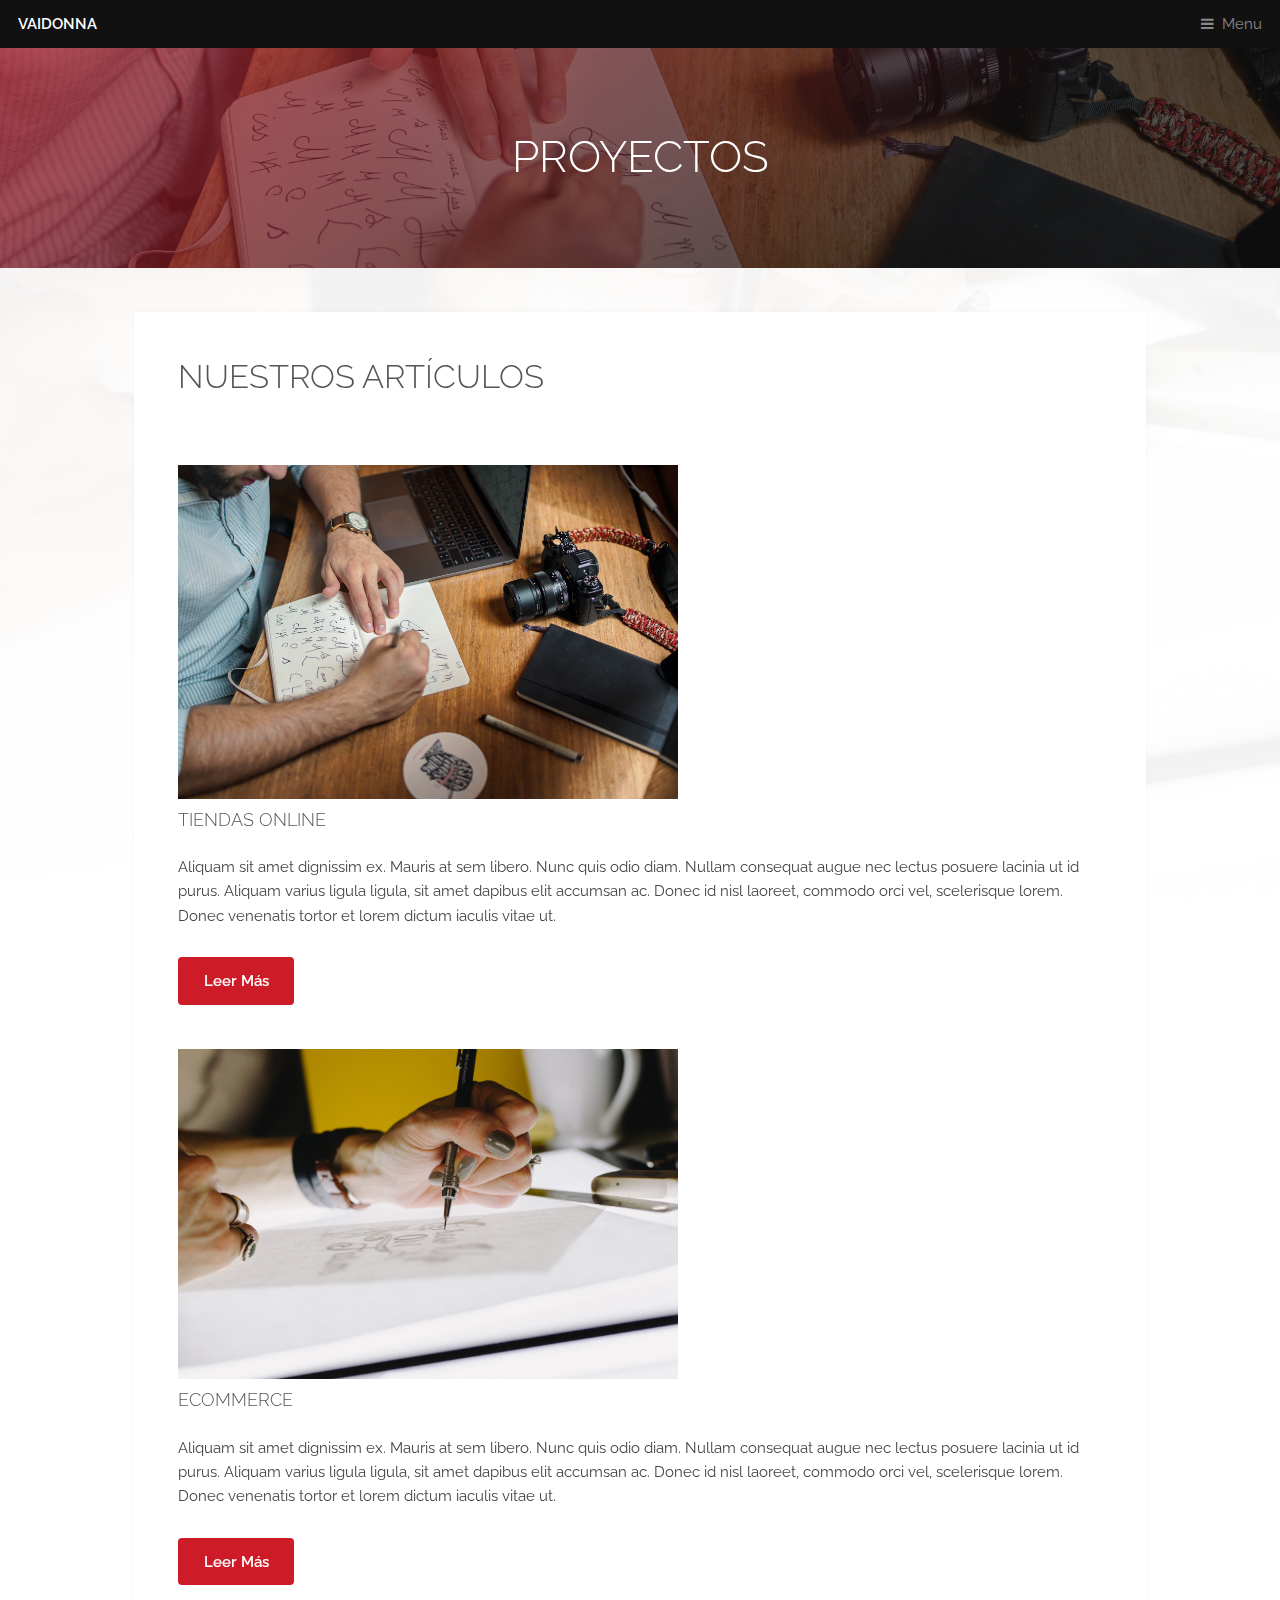
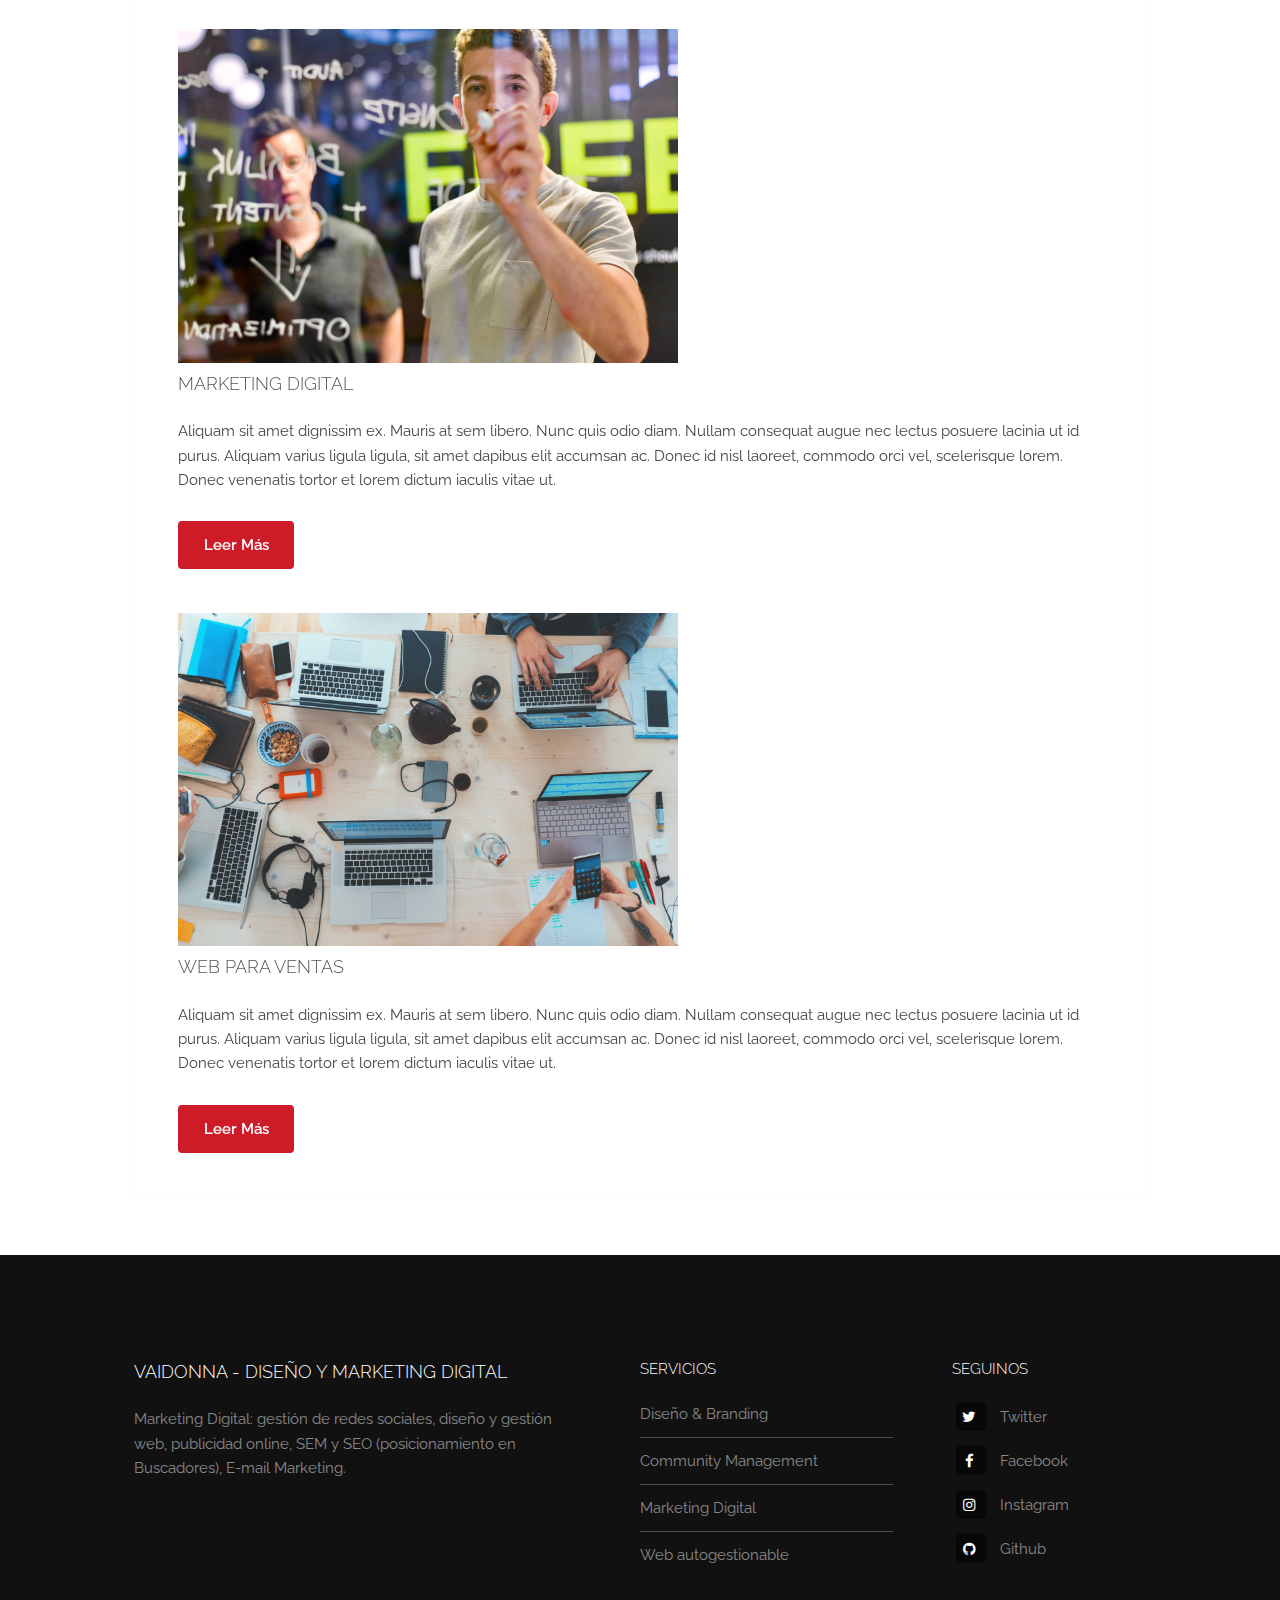
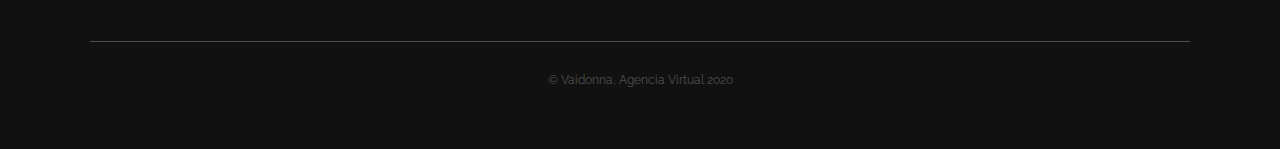
==== commit 98136097: "addinginternalpages" ====
--- a/blog.html
+++ b/blog.html
@@ -13,7 +13,7 @@
 
 		<!-- Header -->
 			<header id="header">
-				<a class="logo" href="index.html">Vaidonna</a>
+				<a class="logo" href="index.html">VAIDONNA</a>
 				<nav>
 					<a href="#menu">Menu</a>
 				</nav>
@@ -46,7 +46,7 @@
 
                             <article class="entrada-blog">
                                 <div class="imagen">
-                                    <img src="images/banner.jpg" alt="imagen Blog">
+                                    <img src="images/banner.jpg" alt="imagen Blog" class="imagen-blog">
                                 </div><!--imagen-->
                                 <div class="contenido-blog">
                                     <h3 class="no-margin">Tiendas online</h3>
@@ -57,7 +57,7 @@
                             </article>
                             <article class="entrada-blog">
                                 <div class="imagen">
-                                    <img src="images/bg.jpg" alt="imagen Blog">
+                                    <img src="images/bg.jpg" alt="imagen Blog" class="imagen-blog">
                                 </div><!--imagen-->
                                 <div class="contenido-blog">
                                     <h3 class="no-margin">Ecommerce</h3>
@@ -68,7 +68,7 @@
                             </article>
                             <article class="entrada-blog">
                                 <div class="imagen">
-                                    <img src="images/marketing digital.jpg" alt="imagen Blog">
+                                    <img src="images/marketing digital.jpg" alt="imagen Blog" class="imagen-blog">
                                 </div><!--imagen-->
                                 <div class="contenido-blog">
                                     <h3 class="no-margin">Marketing Digital</h3>
@@ -79,7 +79,7 @@
                             </article>
                             <article class="entrada-blog">
                                 <div class="imagen">
-                                    <img src="images/ecommerce.jpg" alt="imagen Blog">
+                                    <img src="images/ecommerce.jpg" alt="imagen Blog" class="imagen-blog">
                                 </div><!--imagen-->
                                 <div class="contenido-blog">
                                     <h3 class="no-margin">Web para Ventas</h3>
@@ -93,37 +93,37 @@
 			</section>
 
 		<!-- Footer -->
-			<footer id="footer">
-				<div class="inner">
-					<div class="content">
-						<section>
-							<h3>Accumsan montes viverra</h3>
-							<p>Nunc lacinia ante nunc ac lobortis. Interdum adipiscing gravida odio porttitor sem non mi integer non faucibus ornare mi ut ante amet placerat aliquet. Volutpat eu sed ante lacinia sapien lorem accumsan varius montes viverra nibh in adipiscing. Lorem ipsum dolor vestibulum ante ipsum primis in faucibus vestibulum. Blandit adipiscing eu felis iaculis volutpat ac adipiscing sed feugiat eu faucibus. Integer ac sed amet praesent. Nunc lacinia ante nunc ac gravida.</p>
-						</section>
-						<section>
-							<h4>Sem turpis amet semper</h4>
-							<ul class="alt">
-								<li><a href="#">Dolor pulvinar sed etiam.</a></li>
-								<li><a href="#">Etiam vel lorem sed amet.</a></li>
-								<li><a href="#">Felis enim feugiat viverra.</a></li>
-								<li><a href="#">Dolor pulvinar magna etiam.</a></li>
-							</ul>
-						</section>
-						<section>
-							<h4>Magna sed ipsum</h4>
-							<ul class="plain">
-								<li><a href="#"><i class="icon fa-twitter">&nbsp;</i>Twitter</a></li>
-								<li><a href="#"><i class="icon fa-facebook">&nbsp;</i>Facebook</a></li>
-								<li><a href="#"><i class="icon fa-instagram">&nbsp;</i>Instagram</a></li>
-								<li><a href="#"><i class="icon fa-github">&nbsp;</i>Github</a></li>
-							</ul>
-						</section>
-					</div>
-					<div class="copyright">
-						&copy; Untitled. Photos <a href="https://unsplash.co">Unsplash</a>, Video <a href="https://coverr.co">Coverr</a>.
-					</div>
+		<footer id="footer">
+			<div class="inner">
+				<div class="content">
+					<section>
+						<h3>VaiDonna - Diseño y Marketing Digital</h3>
+						<p>Marketing Digital: gestión de redes sociales, diseño y gestión web, publicidad online, SEM y SEO (posicionamiento en Buscadores), E-mail Marketing.</p>
+					</section>
+					<section>
+						<h4>Servicios</h4>
+						<ul class="alt">
+							<li><a href="#">Diseño & Branding</a></li>
+							<li><a href="#">Community Management</a></li>
+							<li><a href="#">Marketing Digital</a></li>
+							<li><a href="#">Web autogestionable</a></li>
+						</ul>
+					</section>
+					<section>
+						<h4>Seguinos</h4>
+						<ul class="plain">
+							<li><a href="#"><i class="icon fa-twitter">&nbsp;</i>Twitter</a></li>
+							<li><a href="#"><i class="icon fa-facebook">&nbsp;</i>Facebook</a></li>
+							<li><a href="#"><i class="icon fa-instagram">&nbsp;</i>Instagram</a></li>
+							<li><a href="#"><i class="icon fa-github">&nbsp;</i>Github</a></li>
+						</ul>
+					</section>
 				</div>
-			</footer>
+				<div class="copyright">
+					&copy; Vaidonna, Agencia Virtual 2020
+				</div>
+			</div>
+		</footer>
 
 		<!-- Scripts -->
 			<script src="assets/js/jquery.min.js"></script>
--- a/assets/css/main.css
+++ b/assets/css/main.css
@@ -59,6 +59,11 @@
 
 ol, ul {
   list-style: none; }
+
+  img {
+    max-width: 100%;
+}
+
 
 blockquote, q {
   quotes: none; }
@@ -2823,3 +2828,15 @@
   transform: translateX(0);
   box-shadow: 0 0 1.5rem 0 rgba(0, 0, 0, 0.2);
   visibility: visible; }
+
+  /* BLOG */
+
+  .imagen-blog {
+    max-width: 500px;
+    padding-top: 3rem;
+  }
+
+  .content {
+   margin: 3rem;
+
+  }